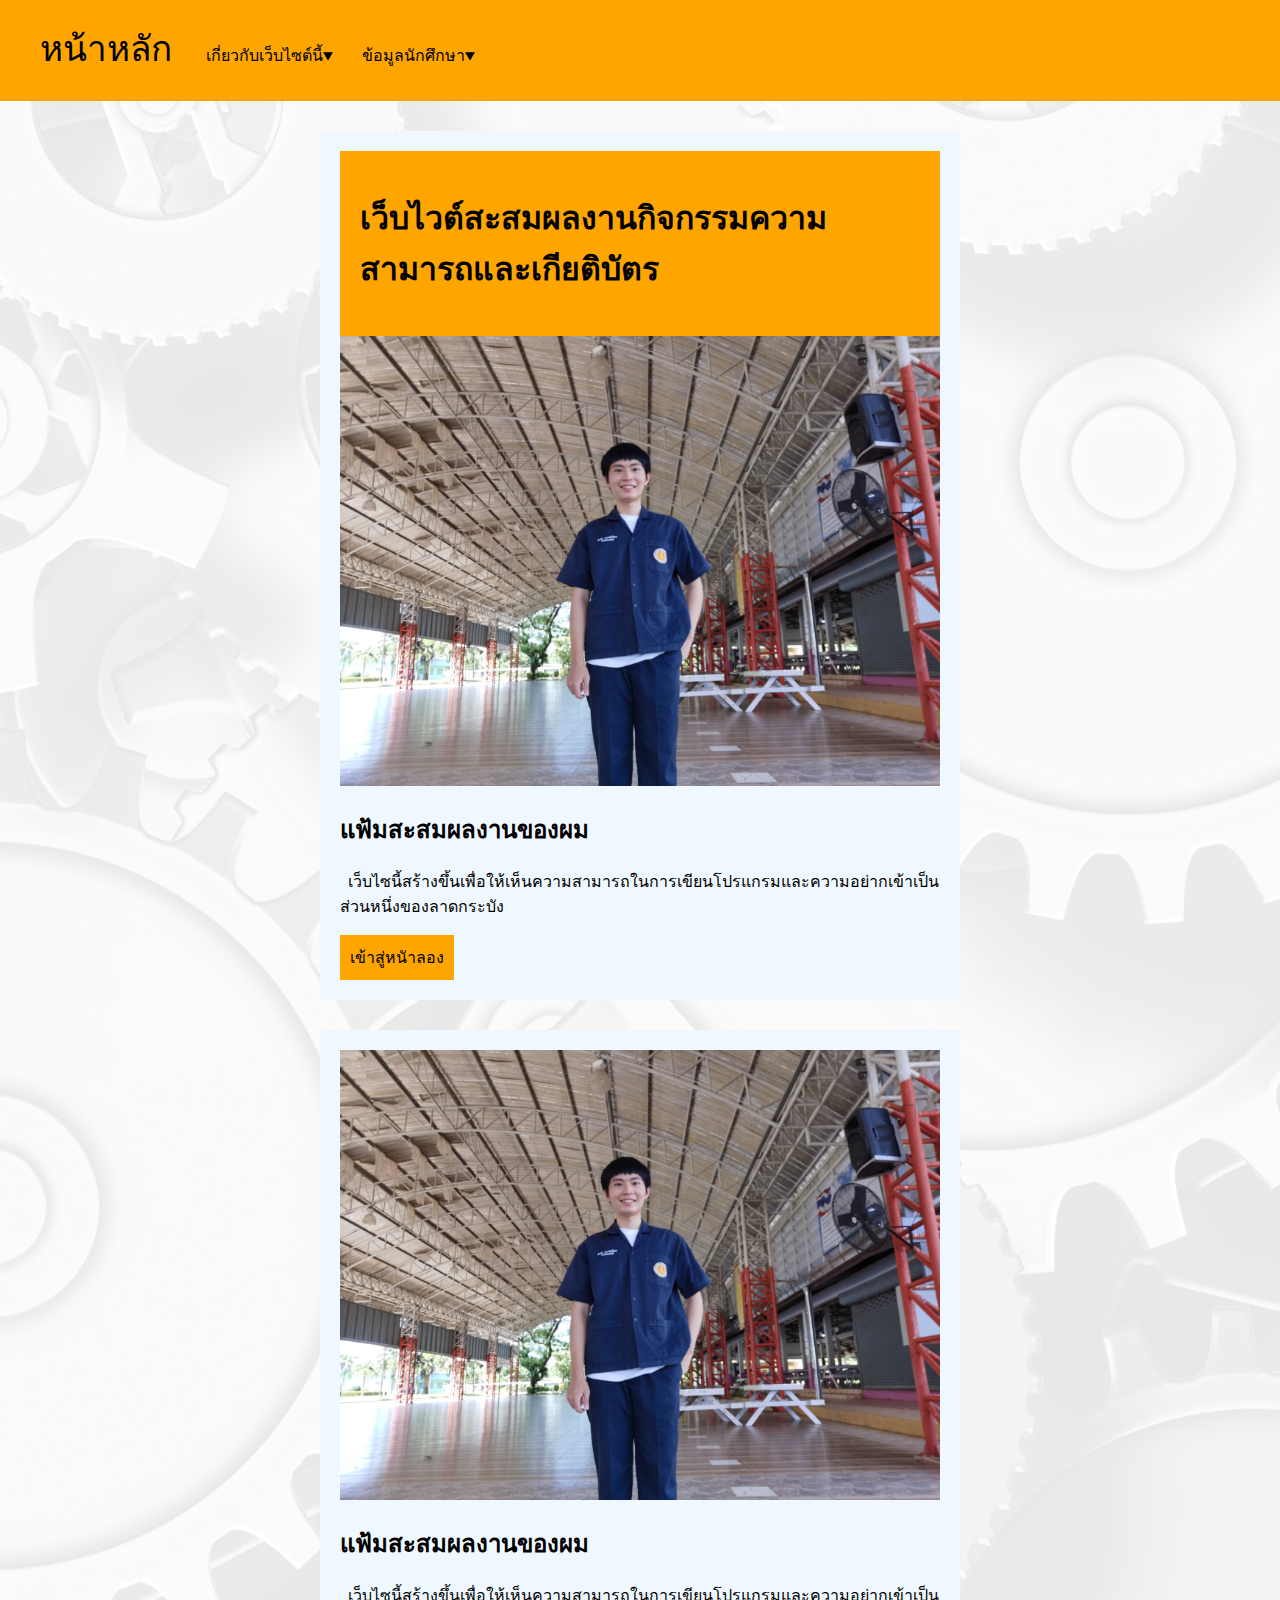
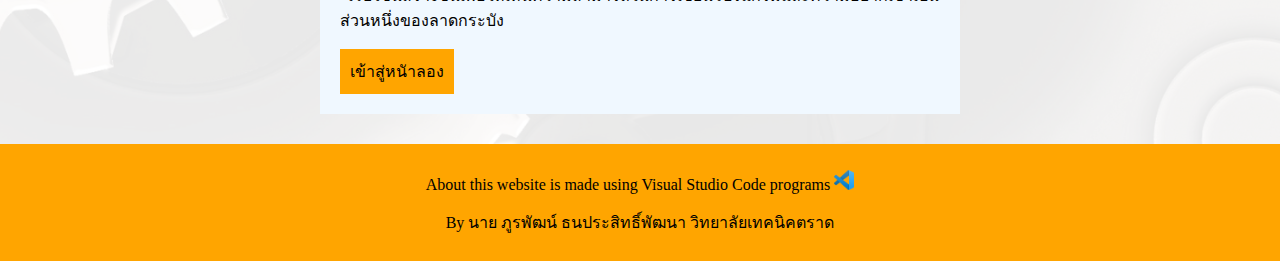
==== index.html @ 4251118e "hot fix" ====
<!doctype html>
<html>
 <head>
    <title>แฟ้มสะสมผลงานแบบอิเล็กทรอนิกส์</title>
    <link rel="stylesheet" href="style1.1.CSS">
 </head>
 <body>
    <header class="top-header">
        <div class="nav">
          <ul>
            <li class="home"><a href="#">หน้าหลัก</a></li>
            <li class="home1"><a href="#">เกี่ยวกับเว็บไซต์นี้<img class="image3" src="image/pngegg01 (1).png"></a>
              <ul>
               <li><a href="My website1.2.html">วิธีสร้างเว็บไซต์นี้</a></li>
               <li><a href="#">แหล่งอ้างอิง</a></li>
              </ul>
            </li>
            <li class="home1"><a href="#">ข้อมูลนักศึกษา<img class="image3" src="image/pngegg01 (1).png"></a>
              <ul>
               <li><a href="#">ประวัติการศึกษา</a></li>
               <li><a href="#">ความสามารพิเศษ</a></li>
               <li><a href="#">Portfolio</a></li>
               <li><a href="#">เกียติบัตร</a></li>
              </ul>
            </li>
          </ul>
        </div>
    </header>    
    <div class="main-content">
      <div class="box1">
        <div class="heading">
        <h1>เว็บไวต์สะสมผลงานกิจกรรมความสามารถและเกียติบัตร</h1>
        </div>
        <img class="image1" src="image/309614744_849341049569011_829474108748696369_n.jpg">
        <h2>แฟ้มสะสมผลงานของผม</h2>
        <p>&nbsp;&nbsp;เว็บไซนี้สร้างขึ้นเพื่อให้เห็นความสามารถในการเขียนโปรแกรมและความอย่ากเข้าเป็นส่วนหนึ่งของลาดกระบัง</p>
        <a class="link1" href="###">เข้าสู่หนัาลอง</a>
      </div>
     </div>
     <div class="main-content">
      <div class="box1">
        <img class="image1" src="image/309614744_849341049569011_829474108748696369_n.jpg">
        <h2>แฟ้มสะสมผลงานของผม</h2>
        <p>&nbsp;&nbsp;เว็บไซนี้สร้างขึ้นเพื่อให้เห็นความสามารถในการเขียนโปรแกรมและความอย่ากเข้าเป็นส่วนหนึ่งของลาดกระบัง</p>
        <a class="link1" href="###">เข้าสู่หนัาลอง</a>
      </div>
     </div>
    <footer class="bottom-footer">
        <p>About this website is made using Visual Studio Code programs <img class="image2" src="image/Visual_Studio_Code_1.35_icon.svg.png"></p>
        <p>By นาย ภูรพัฒน์ ธนประสิทธิ์พัฒนา วิทยาลัยเทคนิคตราด<img class="image2" src=""></p>       
    </footer>  
 </body>
</html>
---- style1.1.CSS ----
html, body {
    background-image: url(image/4.png);
    margin: 0;
    padding: 0;   
    background-size: 100%;
}

.top-header {
    background-color: orange;
}

.home {    
    font-size: 35px;
    display: inline-block;
    margin: 10px;
    padding: 0;
}

.home1 {
    display: inline-block;
    margin: 5px;
    padding: 0;
}

.nav ul {
    list-style: none;
    color: black;
    padding: 15px;
    margin: 0px;
}

.nav li {
    line-height: 50px;
}

.nav a {
    text-decoration: none;
    background-color: orange;
    color: black;
    display: block;
    padding-left: 15px;
    transition: .2s;
    
}

.nav ul li ul li {
    background-color: black;
    padding: 1px;
}

.nav a:hover {
    background-color: darkorange;
}

.nav li ul {
    position: absolute;
    display: none;
    width: inherit;
}

.nav li:hover ul {
    display: block;
}

.nav li ul li {
    margin: 0;
    padding: 5px;
}

.main-content {
    max-width: 700px;
    margin: auto;
}

.box1 {
    background-color: aliceblue;
    margin: 30px;
    padding: 20px;
}

.heading {
    background-color: orange;
    margin: 0px;
    padding: 20px;
}

.image1 {
    width: 100%;
}

.image2 {
    width: 20px;
}

.image3 {
    width: 10px;
}

.image4 {
    width: 10px;
}

.link1 {
    color: black;
    background-color: orange;
    padding: 10px;
    text-decoration: none;
    display: inline-block;
}

.bottom-footer {
    background-color: orange;
    padding: 10px;
    text-align: center;
}
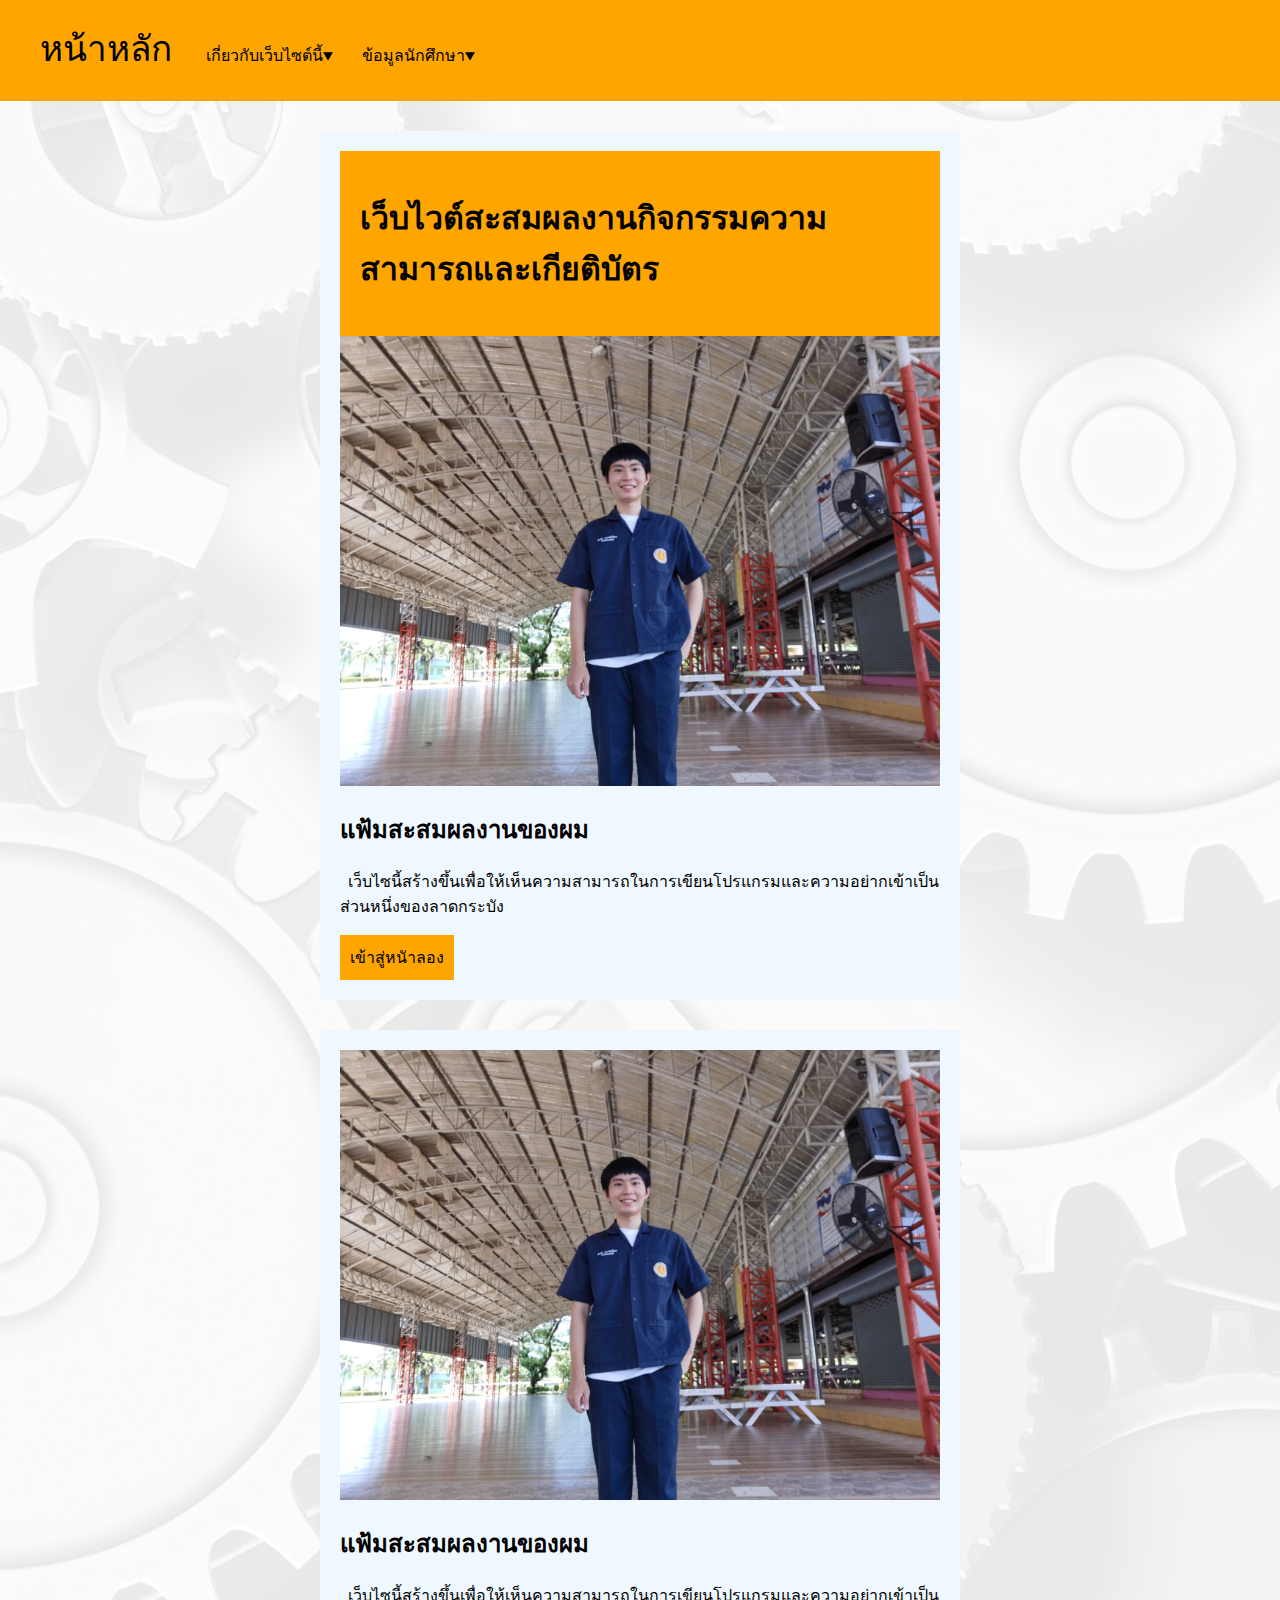
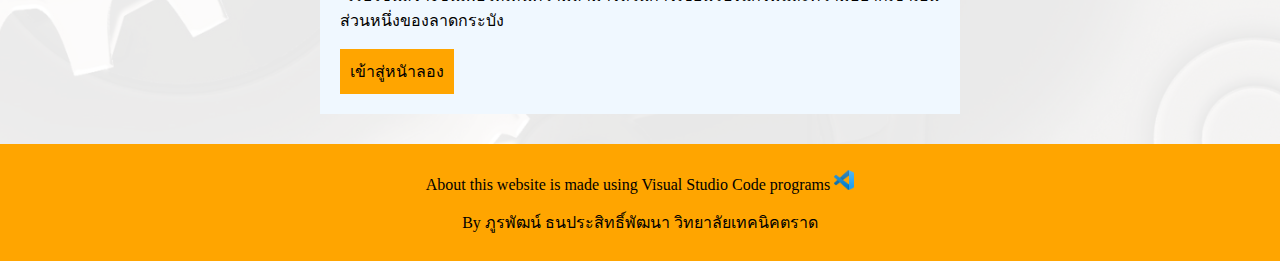
==== commit 2d299f0d: "hot fix" ====
--- a/index.html
+++ b/index.html
@@ -47,7 +47,7 @@
      </div>
     <footer class="bottom-footer">
         <p>About this website is made using Visual Studio Code programs <img class="image2" src="image/Visual_Studio_Code_1.35_icon.svg.png"></p>
-        <p>By นาย ภูรพัฒน์ ธนประสิทธิ์พัฒนา วิทยาลัยเทคนิคตราด<img class="image2" src=""></p>       
+        <p>By ภูรพัฒน์ ธนประสิทธิ์พัฒนา วิทยาลัยเทคนิคตราด<img class="image2" src=""></p>       
     </footer>  
  </body>
 </html>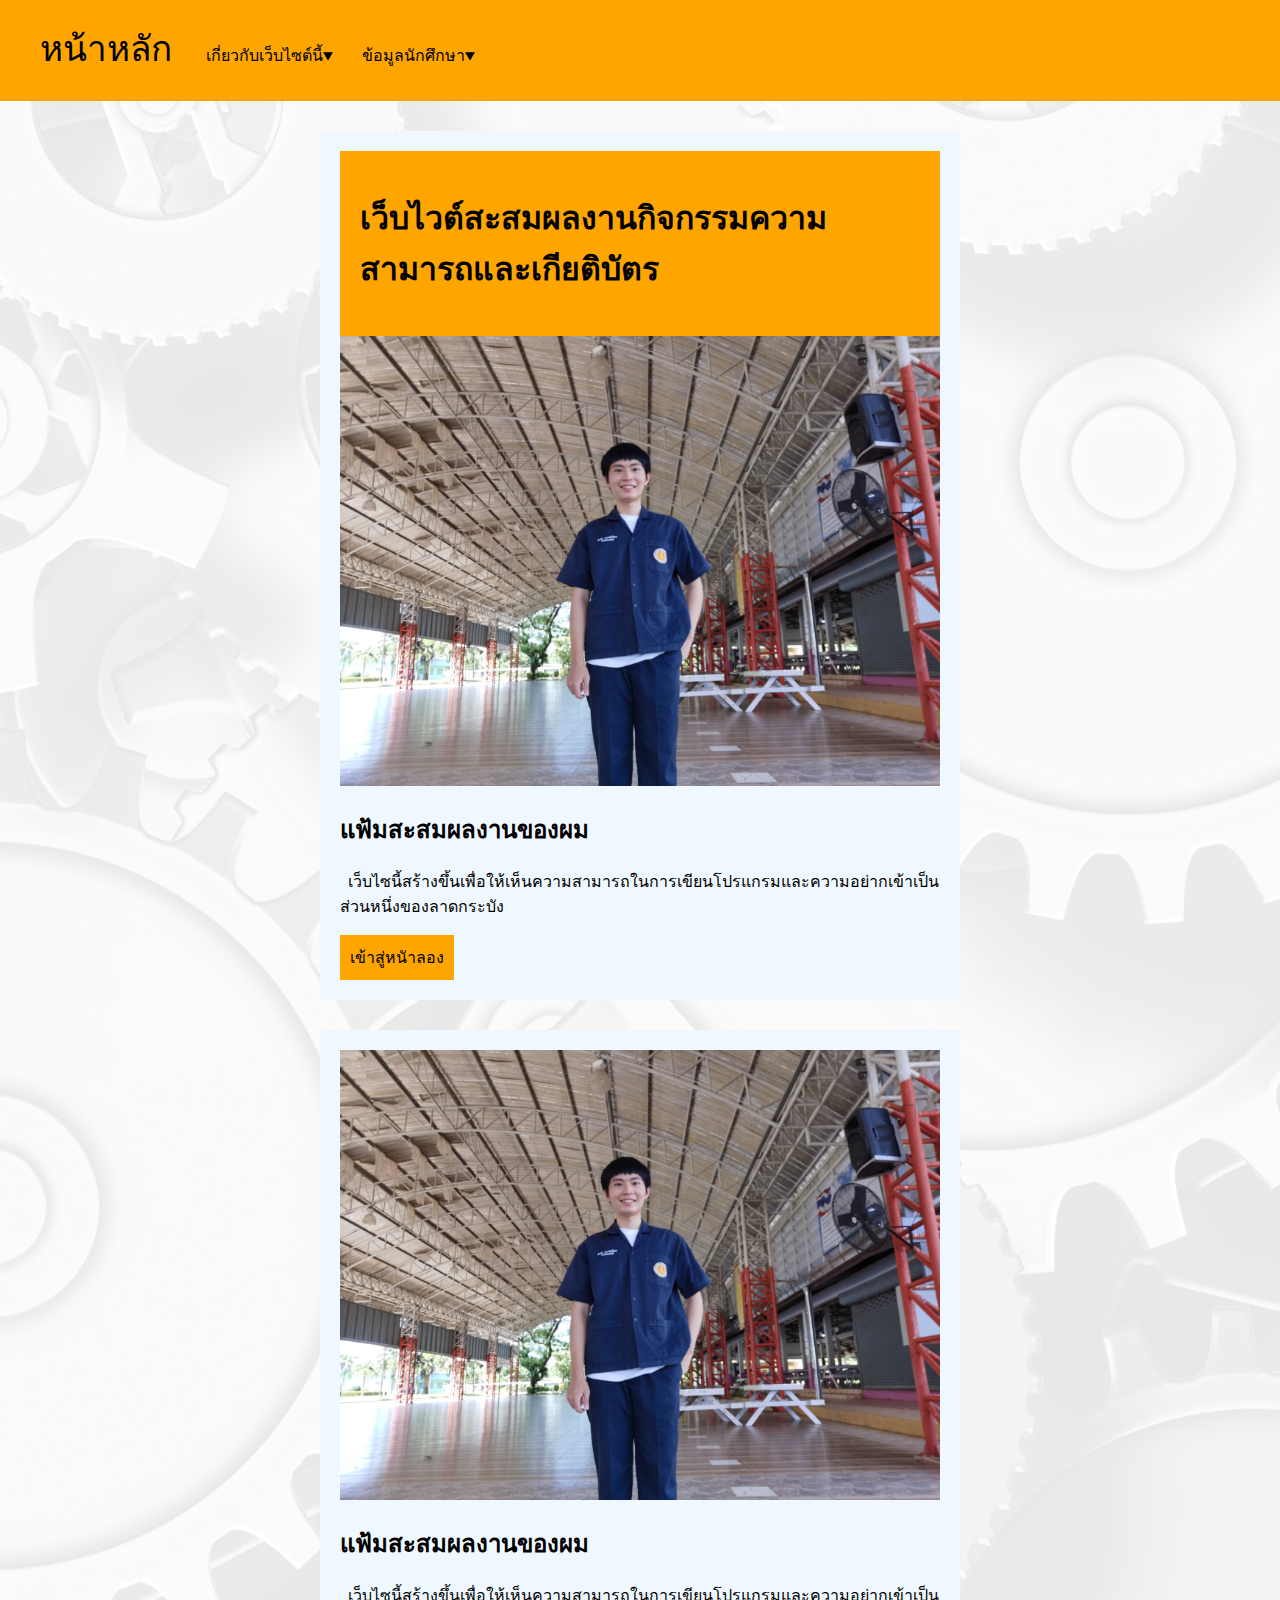
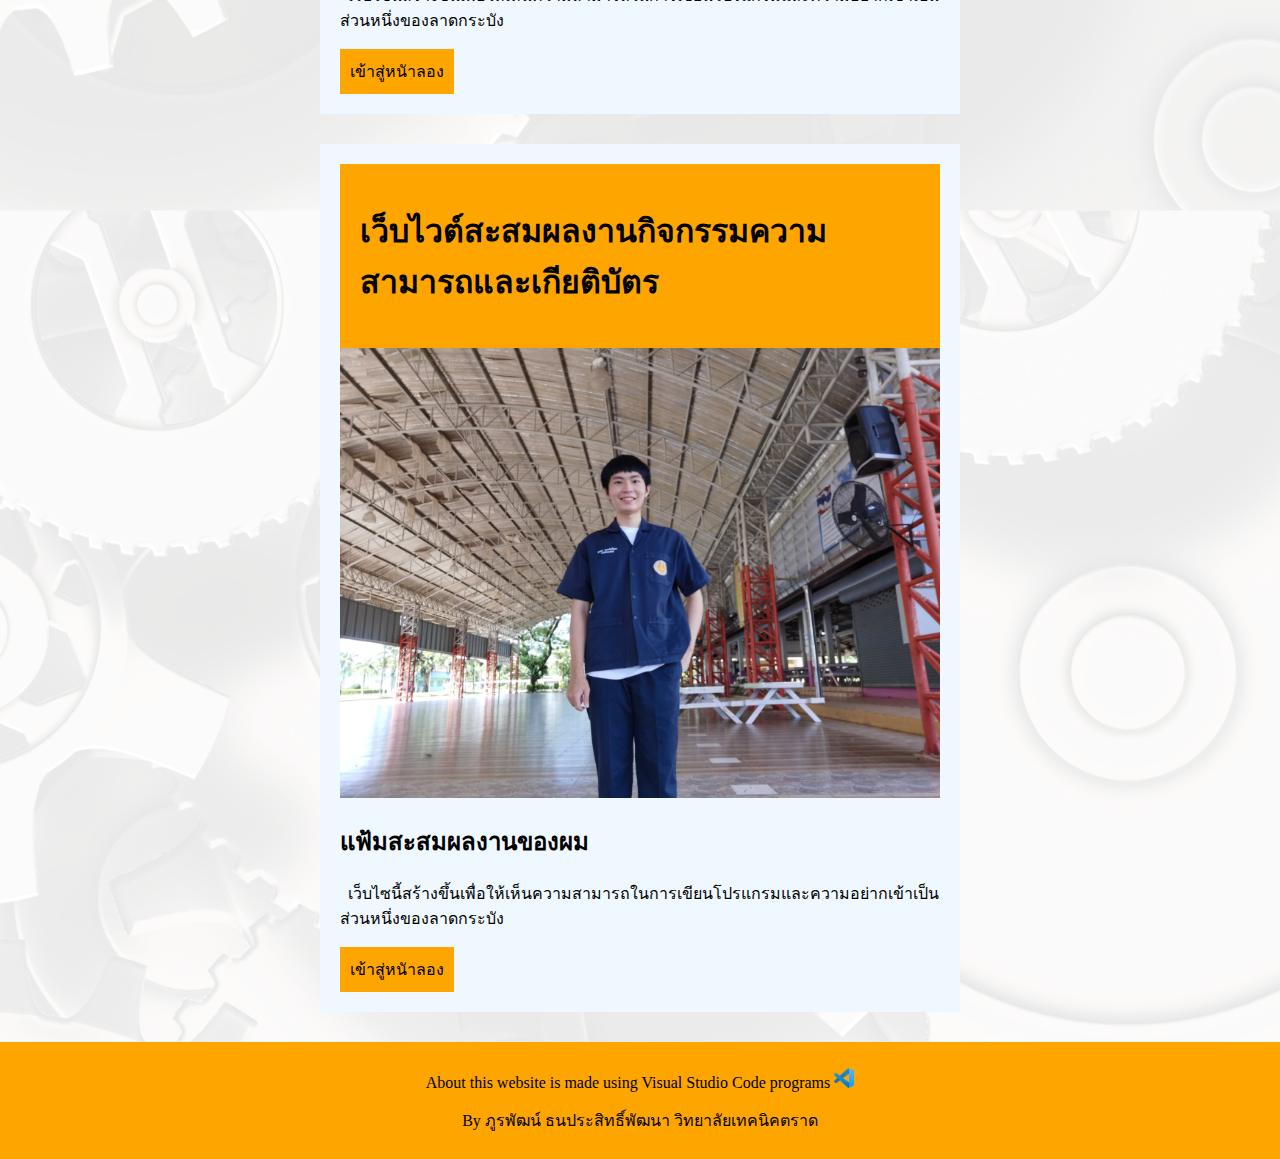
==== commit 9e761d24: "hot fix" ====
--- a/index.html
+++ b/index.html
@@ -44,6 +44,15 @@
         <p>&nbsp;&nbsp;เว็บไซนี้สร้างขึ้นเพื่อให้เห็นความสามารถในการเขียนโปรแกรมและความอย่ากเข้าเป็นส่วนหนึ่งของลาดกระบัง</p>
         <a class="link1" href="###">เข้าสู่หนัาลอง</a>
       </div>
+      <div class="box1">
+        <div class="heading">
+        <h1>เว็บไวต์สะสมผลงานกิจกรรมความสามารถและเกียติบัตร</h1>
+        </div>
+        <img class="image1" src="image/309614744_849341049569011_829474108748696369_n.jpg">
+        <h2>แฟ้มสะสมผลงานของผม</h2>
+        <p>&nbsp;&nbsp;เว็บไซนี้สร้างขึ้นเพื่อให้เห็นความสามารถในการเขียนโปรแกรมและความอย่ากเข้าเป็นส่วนหนึ่งของลาดกระบัง</p>
+        <a class="link1" href="###">เข้าสู่หนัาลอง</a>
+      </div>
      </div>
     <footer class="bottom-footer">
         <p>About this website is made using Visual Studio Code programs <img class="image2" src="image/Visual_Studio_Code_1.35_icon.svg.png"></p>
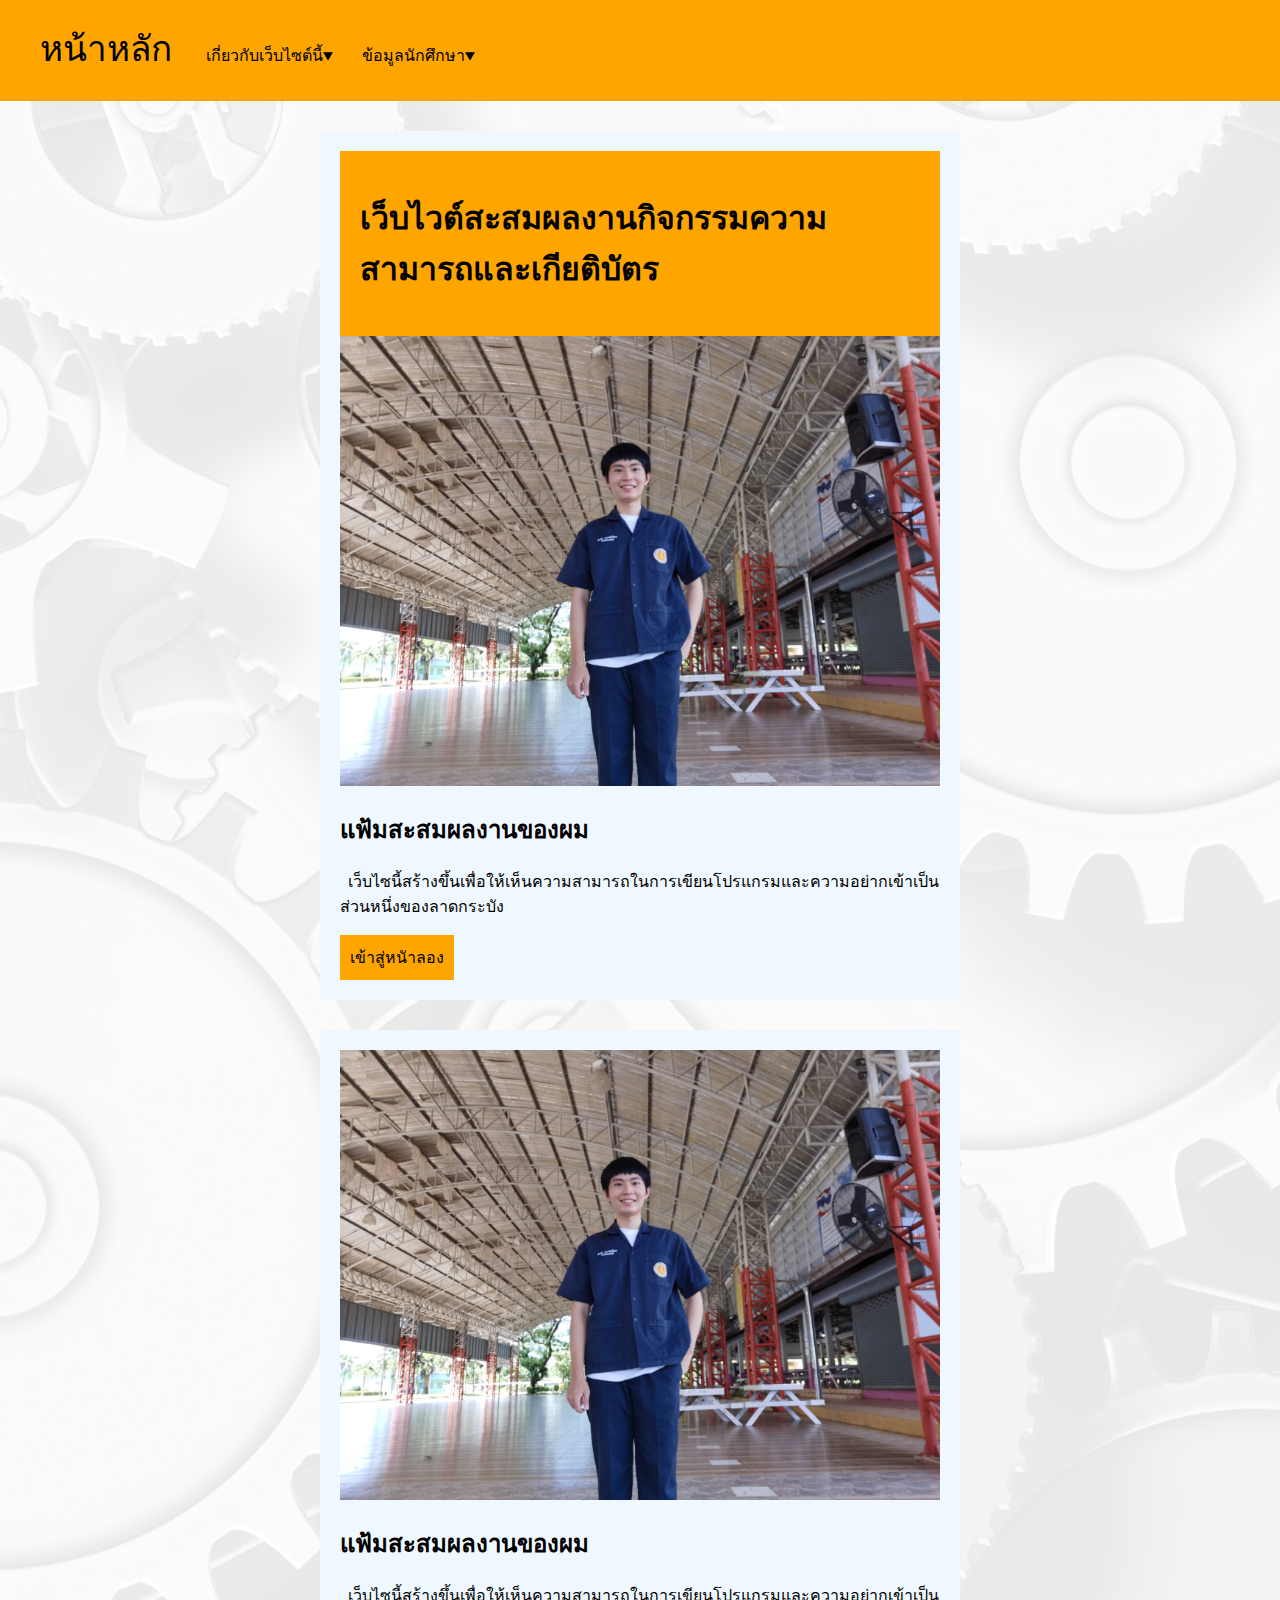
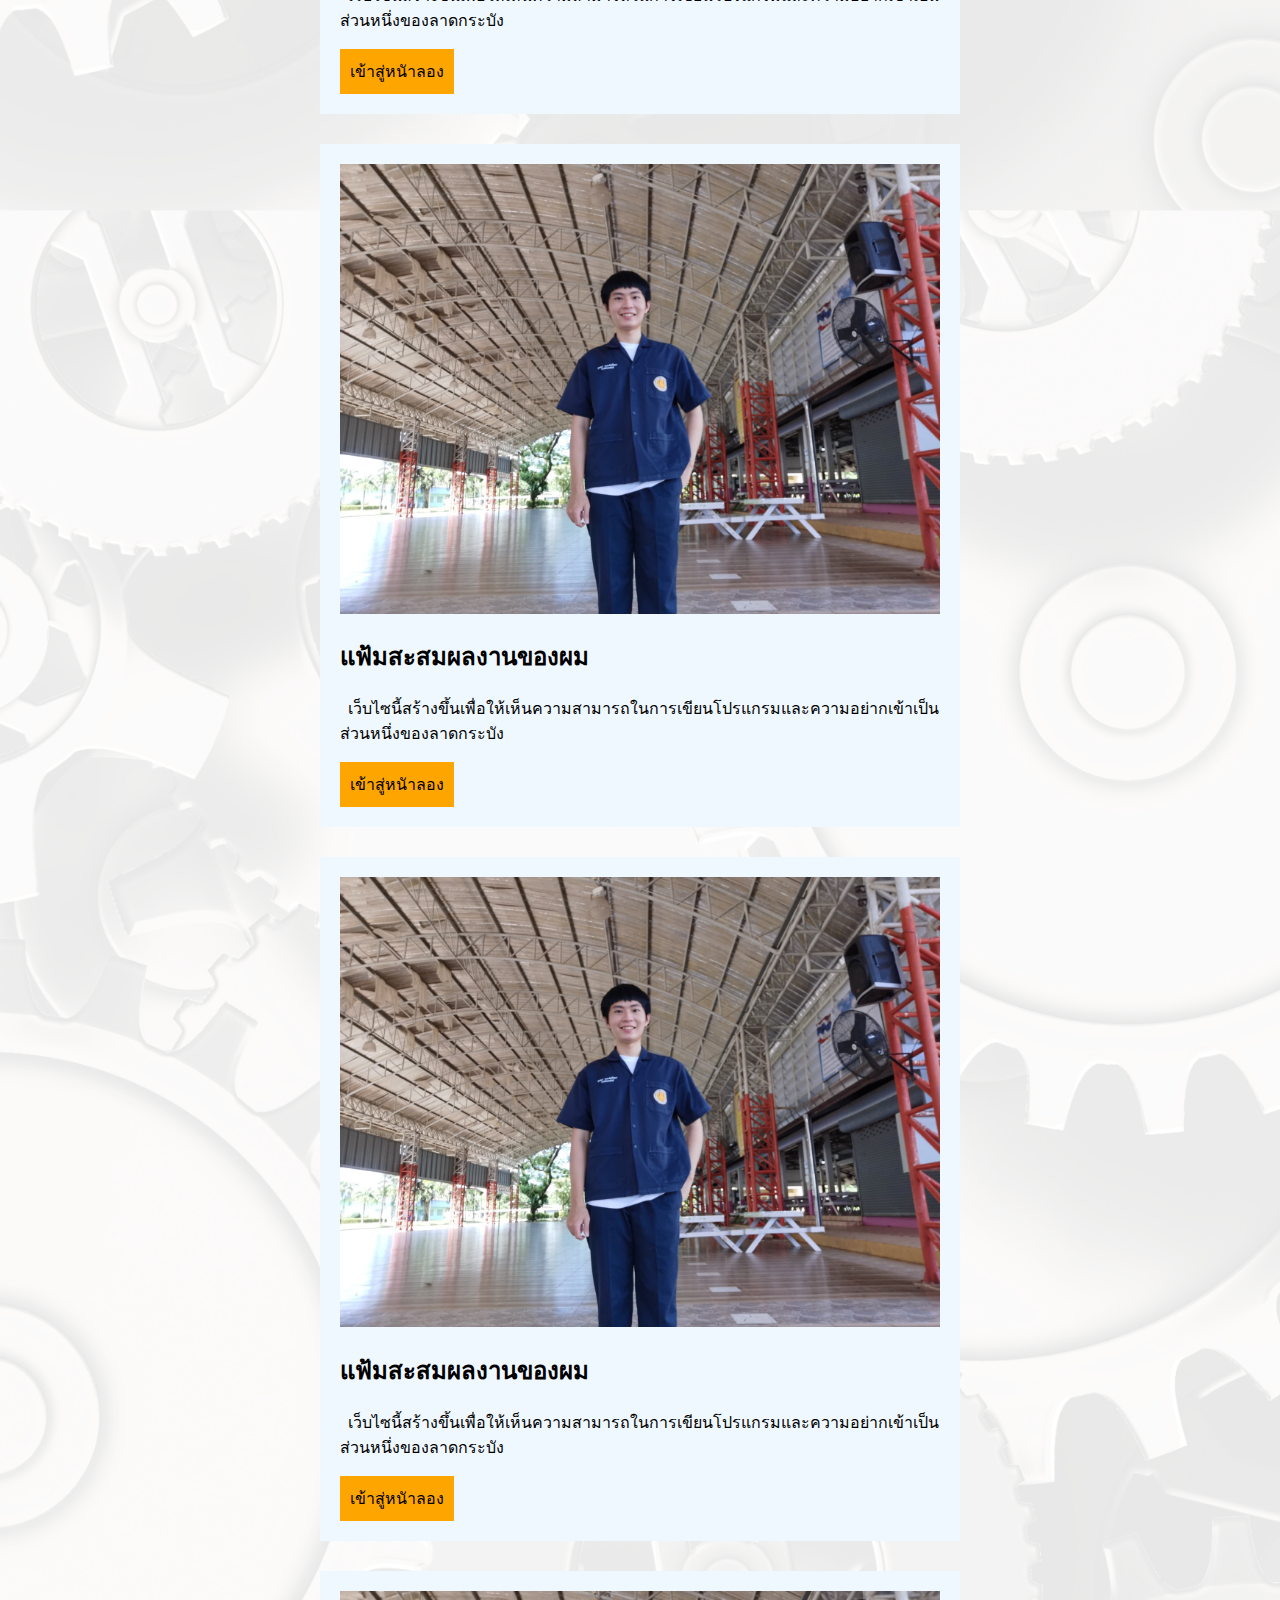
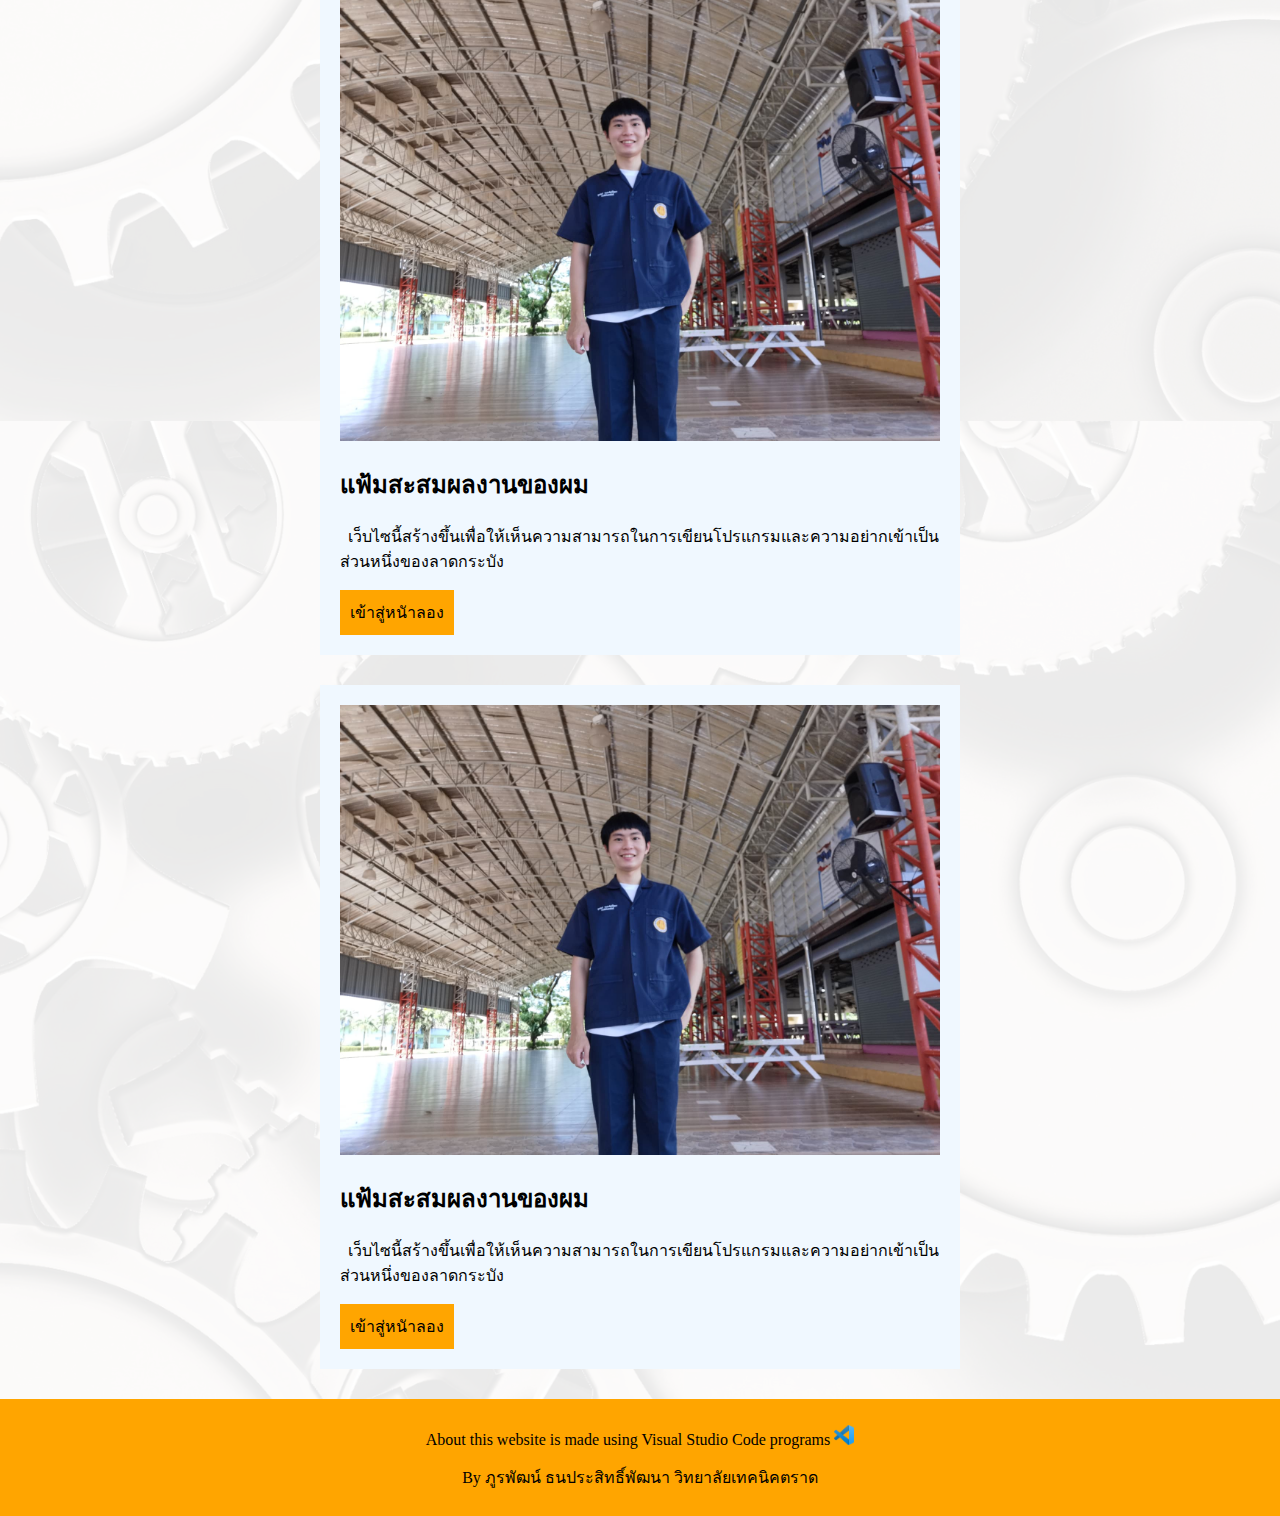
==== commit 26cb71a5: "hot fix" ====
--- a/index.html
+++ b/index.html
@@ -2,7 +2,7 @@
 <html>
  <head>
     <title>แฟ้มสะสมผลงานแบบอิเล็กทรอนิกส์</title>
-    <link rel="stylesheet" href="style1.1.CSS">
+    <link rel="stylesheet" href="index.html.CSS">
  </head>
  <body>
     <header class="top-header">
@@ -36,8 +36,6 @@
         <p>&nbsp;&nbsp;เว็บไซนี้สร้างขึ้นเพื่อให้เห็นความสามารถในการเขียนโปรแกรมและความอย่ากเข้าเป็นส่วนหนึ่งของลาดกระบัง</p>
         <a class="link1" href="###">เข้าสู่หนัาลอง</a>
       </div>
-     </div>
-     <div class="main-content">
       <div class="box1">
         <img class="image1" src="image/309614744_849341049569011_829474108748696369_n.jpg">
         <h2>แฟ้มสะสมผลงานของผม</h2>
@@ -45,9 +43,24 @@
         <a class="link1" href="###">เข้าสู่หนัาลอง</a>
       </div>
       <div class="box1">
-        <div class="heading">
-        <h1>เว็บไวต์สะสมผลงานกิจกรรมความสามารถและเกียติบัตร</h1>
-        </div>
+        <img class="image1" src="image/309614744_849341049569011_829474108748696369_n.jpg">
+        <h2>แฟ้มสะสมผลงานของผม</h2>
+        <p>&nbsp;&nbsp;เว็บไซนี้สร้างขึ้นเพื่อให้เห็นความสามารถในการเขียนโปรแกรมและความอย่ากเข้าเป็นส่วนหนึ่งของลาดกระบัง</p>
+        <a class="link1" href="###">เข้าสู่หนัาลอง</a>
+      </div>
+      <div class="box1">
+        <img class="image1" src="image/309614744_849341049569011_829474108748696369_n.jpg">
+        <h2>แฟ้มสะสมผลงานของผม</h2>
+        <p>&nbsp;&nbsp;เว็บไซนี้สร้างขึ้นเพื่อให้เห็นความสามารถในการเขียนโปรแกรมและความอย่ากเข้าเป็นส่วนหนึ่งของลาดกระบัง</p>
+        <a class="link1" href="###">เข้าสู่หนัาลอง</a>
+      </div>
+      <div class="box1">
+        <img class="image1" src="image/309614744_849341049569011_829474108748696369_n.jpg">
+        <h2>แฟ้มสะสมผลงานของผม</h2>
+        <p>&nbsp;&nbsp;เว็บไซนี้สร้างขึ้นเพื่อให้เห็นความสามารถในการเขียนโปรแกรมและความอย่ากเข้าเป็นส่วนหนึ่งของลาดกระบัง</p>
+        <a class="link1" href="###">เข้าสู่หนัาลอง</a>
+      </div>
+      <div class="box1">
         <img class="image1" src="image/309614744_849341049569011_829474108748696369_n.jpg">
         <h2>แฟ้มสะสมผลงานของผม</h2>
         <p>&nbsp;&nbsp;เว็บไซนี้สร้างขึ้นเพื่อให้เห็นความสามารถในการเขียนโปรแกรมและความอย่ากเข้าเป็นส่วนหนึ่งของลาดกระบัง</p>
--- a/index.html.CSS
+++ b/index.html.CSS
@@ -0,0 +1,116 @@
+html, body {
+    background-image: url(image/4.png);
+    margin: 0;
+    padding: 0;   
+    background-size: 100%;
+}
+
+.top-header {
+    background-color: orange;
+}
+
+.home {    
+    font-size: 35px;
+    display: inline-block;
+    margin: 10px;
+    padding: 0;
+}
+
+.home1 {
+    display: inline-block;
+    margin: 5px;
+    padding: 0;
+}
+
+.nav ul {
+    list-style: none;
+    color: black;
+    padding: 15px;
+    margin: 0px;
+}
+
+.nav li {
+    line-height: 50px;
+}
+
+.nav a {
+    text-decoration: none;
+    background-color: orange;
+    color: black;
+    display: block;
+    padding-left: 15px;
+    transition: .2s;
+    
+}
+
+.nav ul li ul li {
+    background-color: black;
+    padding: 1px;
+}
+
+.nav a:hover {
+    background-color: darkorange;
+}
+
+.nav li ul {
+    position: absolute;
+    display: none;
+    width: inherit;
+}
+
+.nav li:hover ul {
+    display: block;
+}
+
+.nav li ul li {
+    margin: 0;
+    padding: 5px;
+}
+
+.main-content {
+    max-width: 700px;
+    margin: auto;
+}
+
+.box1 {
+    background-color: aliceblue;
+    margin: 30px;
+    padding: 20px;
+}
+
+.heading {
+    background-color: orange;
+    margin: 0px;
+    padding: 20px;
+}
+
+.image1 {
+    width: 100%;
+}
+
+.image2 {
+    width: 20px;
+}
+
+.image3 {
+    width: 10px;
+}
+
+.image4 {
+    width: 10px;
+}
+
+.link1 {
+    color: black;
+    background-color: orange;
+    padding: 10px;
+    text-decoration: none;
+    display: inline-block;
+}
+
+.bottom-footer {
+    background-color: orange;
+    padding: 10px;
+    text-align: center;
+    display: block;
+}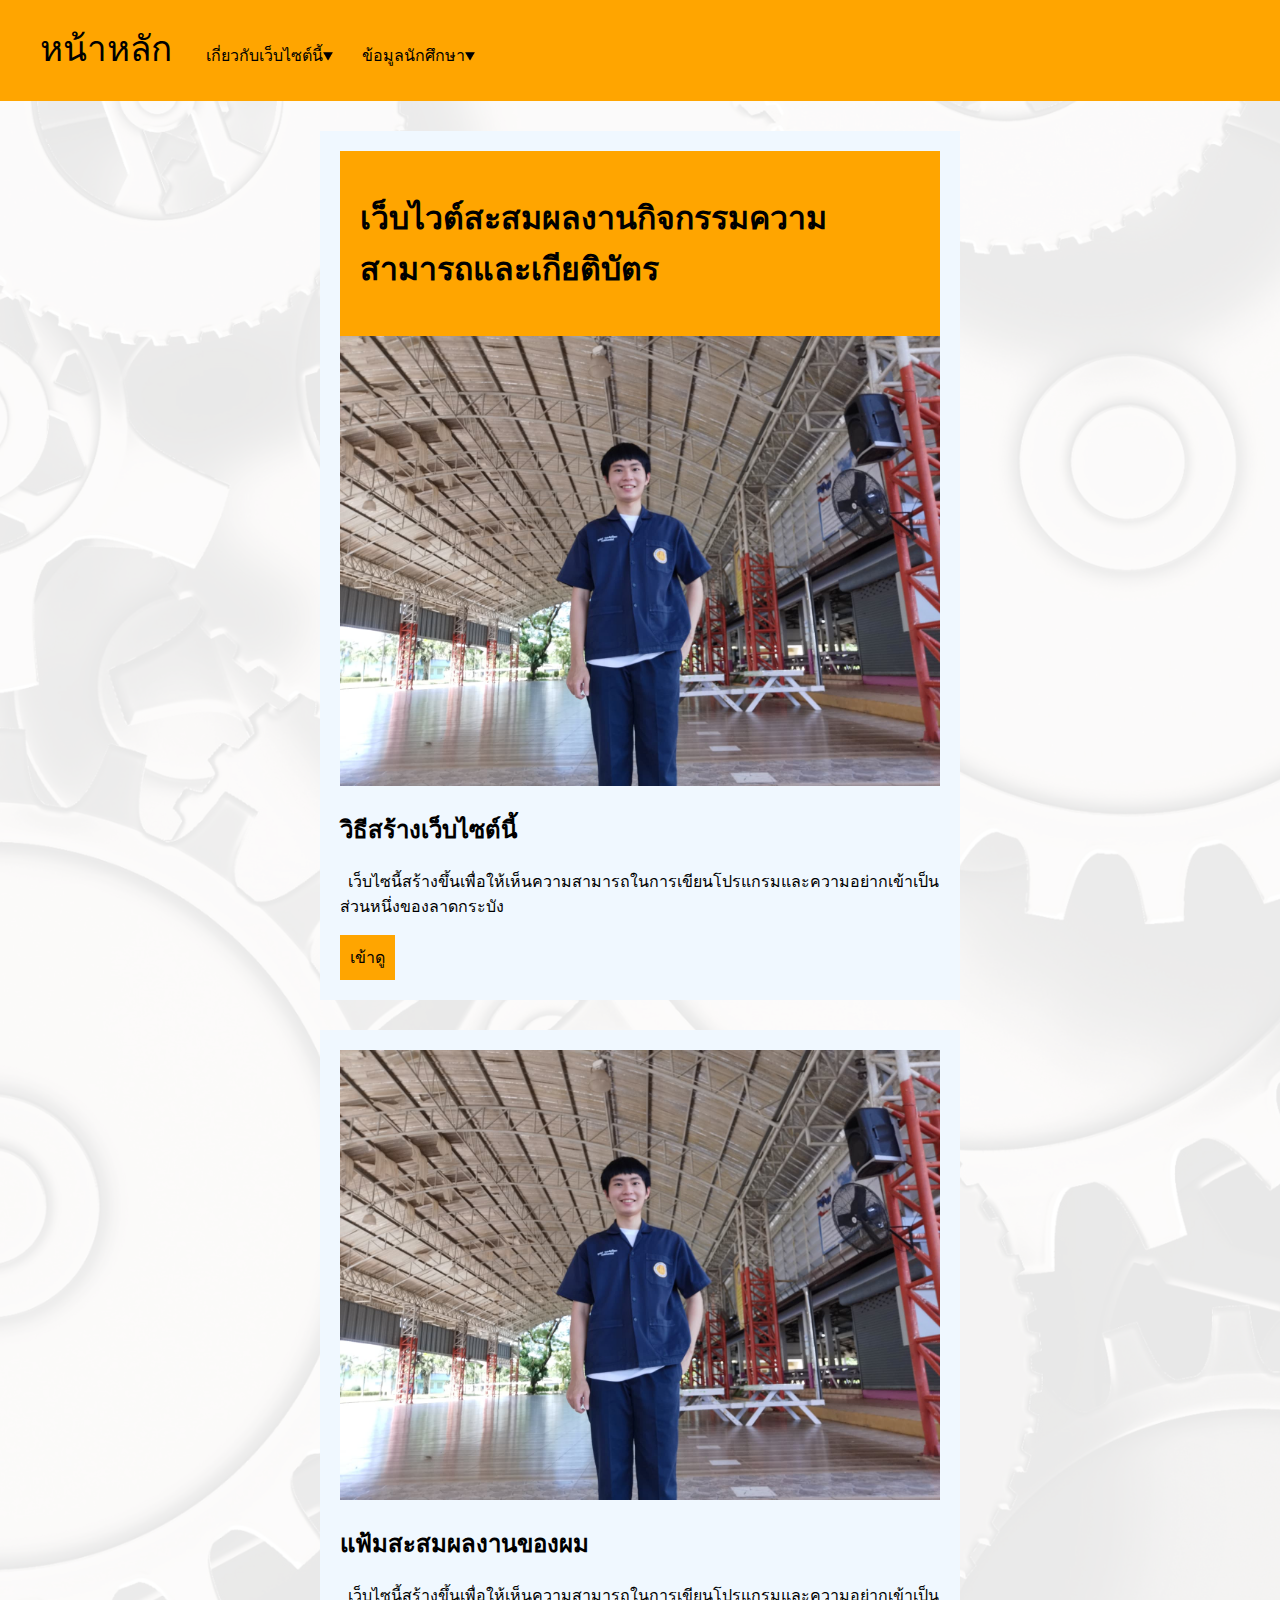
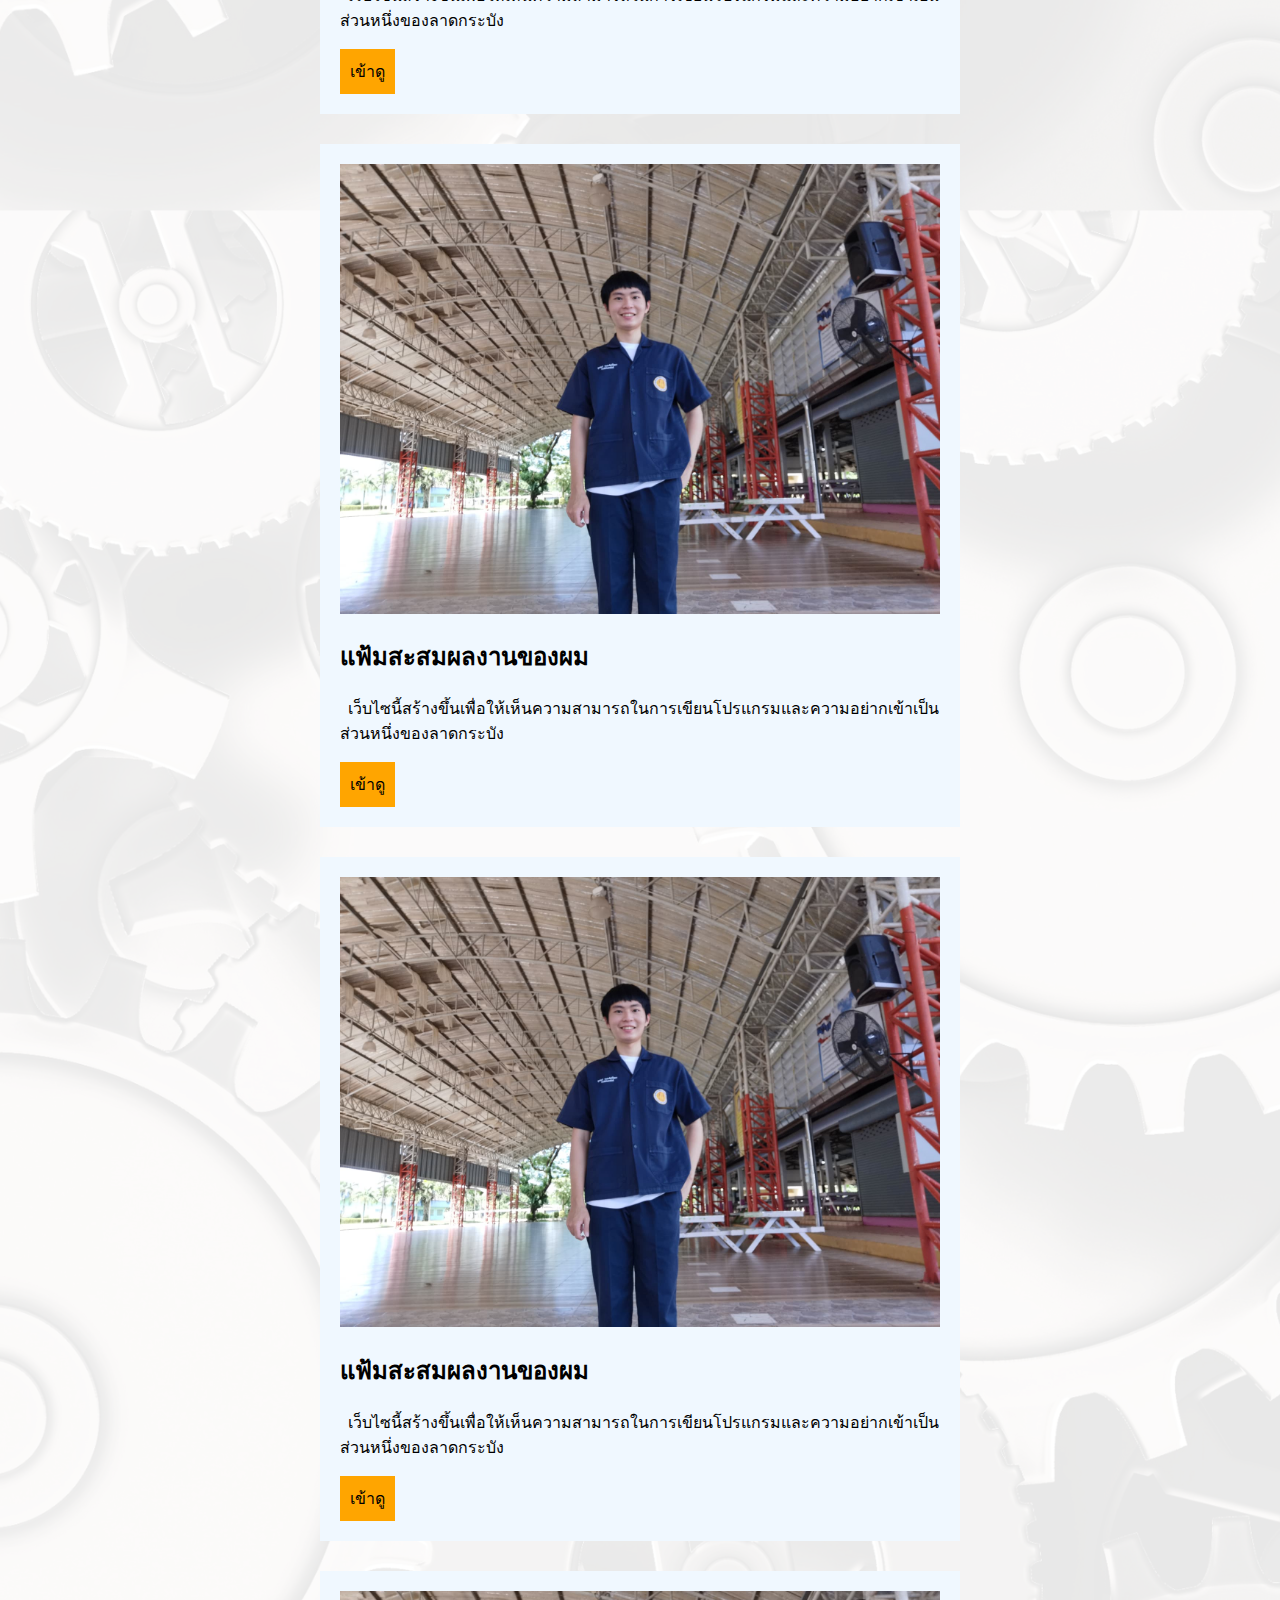
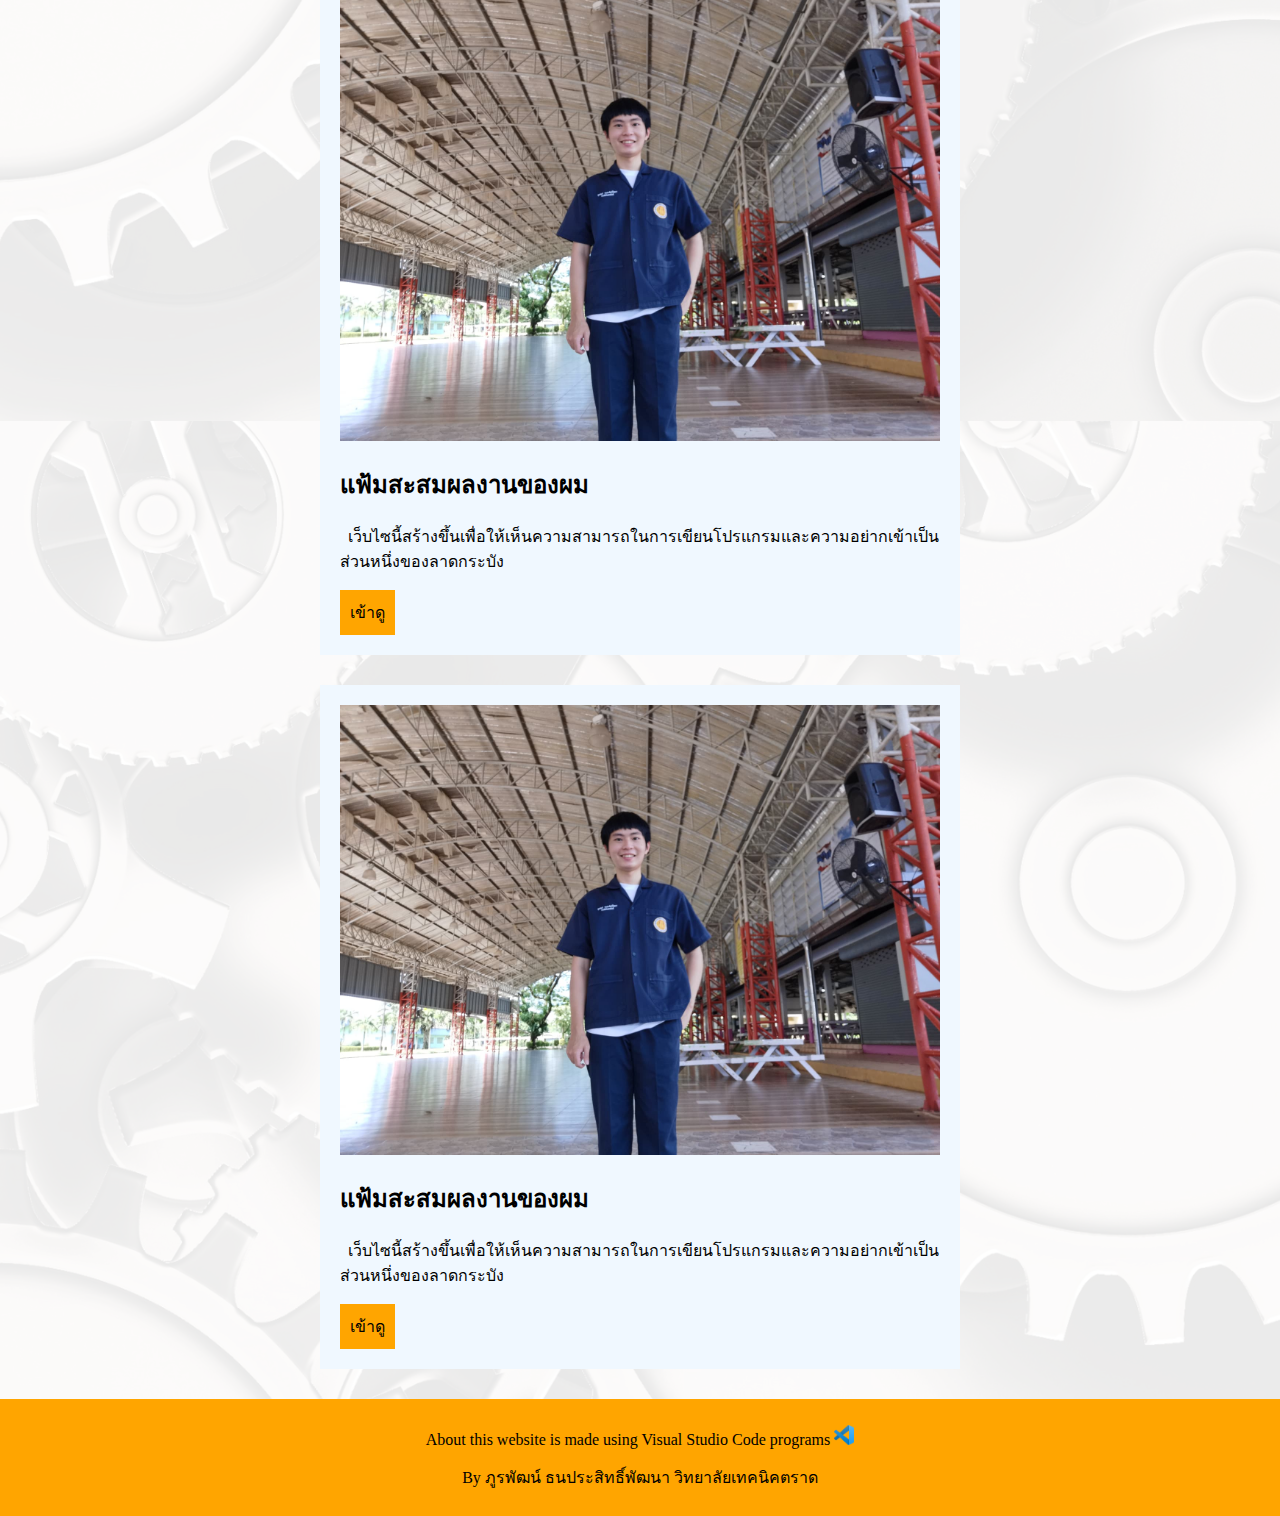
==== commit 126afa5b: "hot fix" ====
--- a/index.html
+++ b/index.html
@@ -8,7 +8,7 @@
     <header class="top-header">
         <div class="nav">
           <ul>
-            <li class="home"><a href="#">หน้าหลัก</a></li>
+            <li class="home"><a href="index.html">หน้าหลัก</a></li>
             <li class="home1"><a href="#">เกี่ยวกับเว็บไซต์นี้<img class="image3" src="image/pngegg01 (1).png"></a>
               <ul>
                <li><a href="My website1.2.html">วิธีสร้างเว็บไซต์นี้</a></li>
@@ -32,39 +32,39 @@
         <h1>เว็บไวต์สะสมผลงานกิจกรรมความสามารถและเกียติบัตร</h1>
         </div>
         <img class="image1" src="image/309614744_849341049569011_829474108748696369_n.jpg">
-        <h2>แฟ้มสะสมผลงานของผม</h2>
+        <h2>วิธีสร้างเว็บไซต์นี้</h2>
         <p>&nbsp;&nbsp;เว็บไซนี้สร้างขึ้นเพื่อให้เห็นความสามารถในการเขียนโปรแกรมและความอย่ากเข้าเป็นส่วนหนึ่งของลาดกระบัง</p>
-        <a class="link1" href="###">เข้าสู่หนัาลอง</a>
+        <a class="link1" href="My website1.2.html">เข้าดู</a>
       </div>
       <div class="box1">
         <img class="image1" src="image/309614744_849341049569011_829474108748696369_n.jpg">
         <h2>แฟ้มสะสมผลงานของผม</h2>
         <p>&nbsp;&nbsp;เว็บไซนี้สร้างขึ้นเพื่อให้เห็นความสามารถในการเขียนโปรแกรมและความอย่ากเข้าเป็นส่วนหนึ่งของลาดกระบัง</p>
-        <a class="link1" href="###">เข้าสู่หนัาลอง</a>
+        <a class="link1" href="###">เข้าดู</a>
       </div>
       <div class="box1">
         <img class="image1" src="image/309614744_849341049569011_829474108748696369_n.jpg">
         <h2>แฟ้มสะสมผลงานของผม</h2>
         <p>&nbsp;&nbsp;เว็บไซนี้สร้างขึ้นเพื่อให้เห็นความสามารถในการเขียนโปรแกรมและความอย่ากเข้าเป็นส่วนหนึ่งของลาดกระบัง</p>
-        <a class="link1" href="###">เข้าสู่หนัาลอง</a>
+        <a class="link1" href="###">เข้าดู</a>
       </div>
       <div class="box1">
         <img class="image1" src="image/309614744_849341049569011_829474108748696369_n.jpg">
         <h2>แฟ้มสะสมผลงานของผม</h2>
         <p>&nbsp;&nbsp;เว็บไซนี้สร้างขึ้นเพื่อให้เห็นความสามารถในการเขียนโปรแกรมและความอย่ากเข้าเป็นส่วนหนึ่งของลาดกระบัง</p>
-        <a class="link1" href="###">เข้าสู่หนัาลอง</a>
+        <a class="link1" href="###">เข้าดู</a>
       </div>
       <div class="box1">
         <img class="image1" src="image/309614744_849341049569011_829474108748696369_n.jpg">
         <h2>แฟ้มสะสมผลงานของผม</h2>
         <p>&nbsp;&nbsp;เว็บไซนี้สร้างขึ้นเพื่อให้เห็นความสามารถในการเขียนโปรแกรมและความอย่ากเข้าเป็นส่วนหนึ่งของลาดกระบัง</p>
-        <a class="link1" href="###">เข้าสู่หนัาลอง</a>
+        <a class="link1" href="###">เข้าดู</a>
       </div>
       <div class="box1">
         <img class="image1" src="image/309614744_849341049569011_829474108748696369_n.jpg">
         <h2>แฟ้มสะสมผลงานของผม</h2>
         <p>&nbsp;&nbsp;เว็บไซนี้สร้างขึ้นเพื่อให้เห็นความสามารถในการเขียนโปรแกรมและความอย่ากเข้าเป็นส่วนหนึ่งของลาดกระบัง</p>
-        <a class="link1" href="###">เข้าสู่หนัาลอง</a>
+        <a class="link1" href="###">เข้าดู</a>
       </div>
      </div>
     <footer class="bottom-footer">
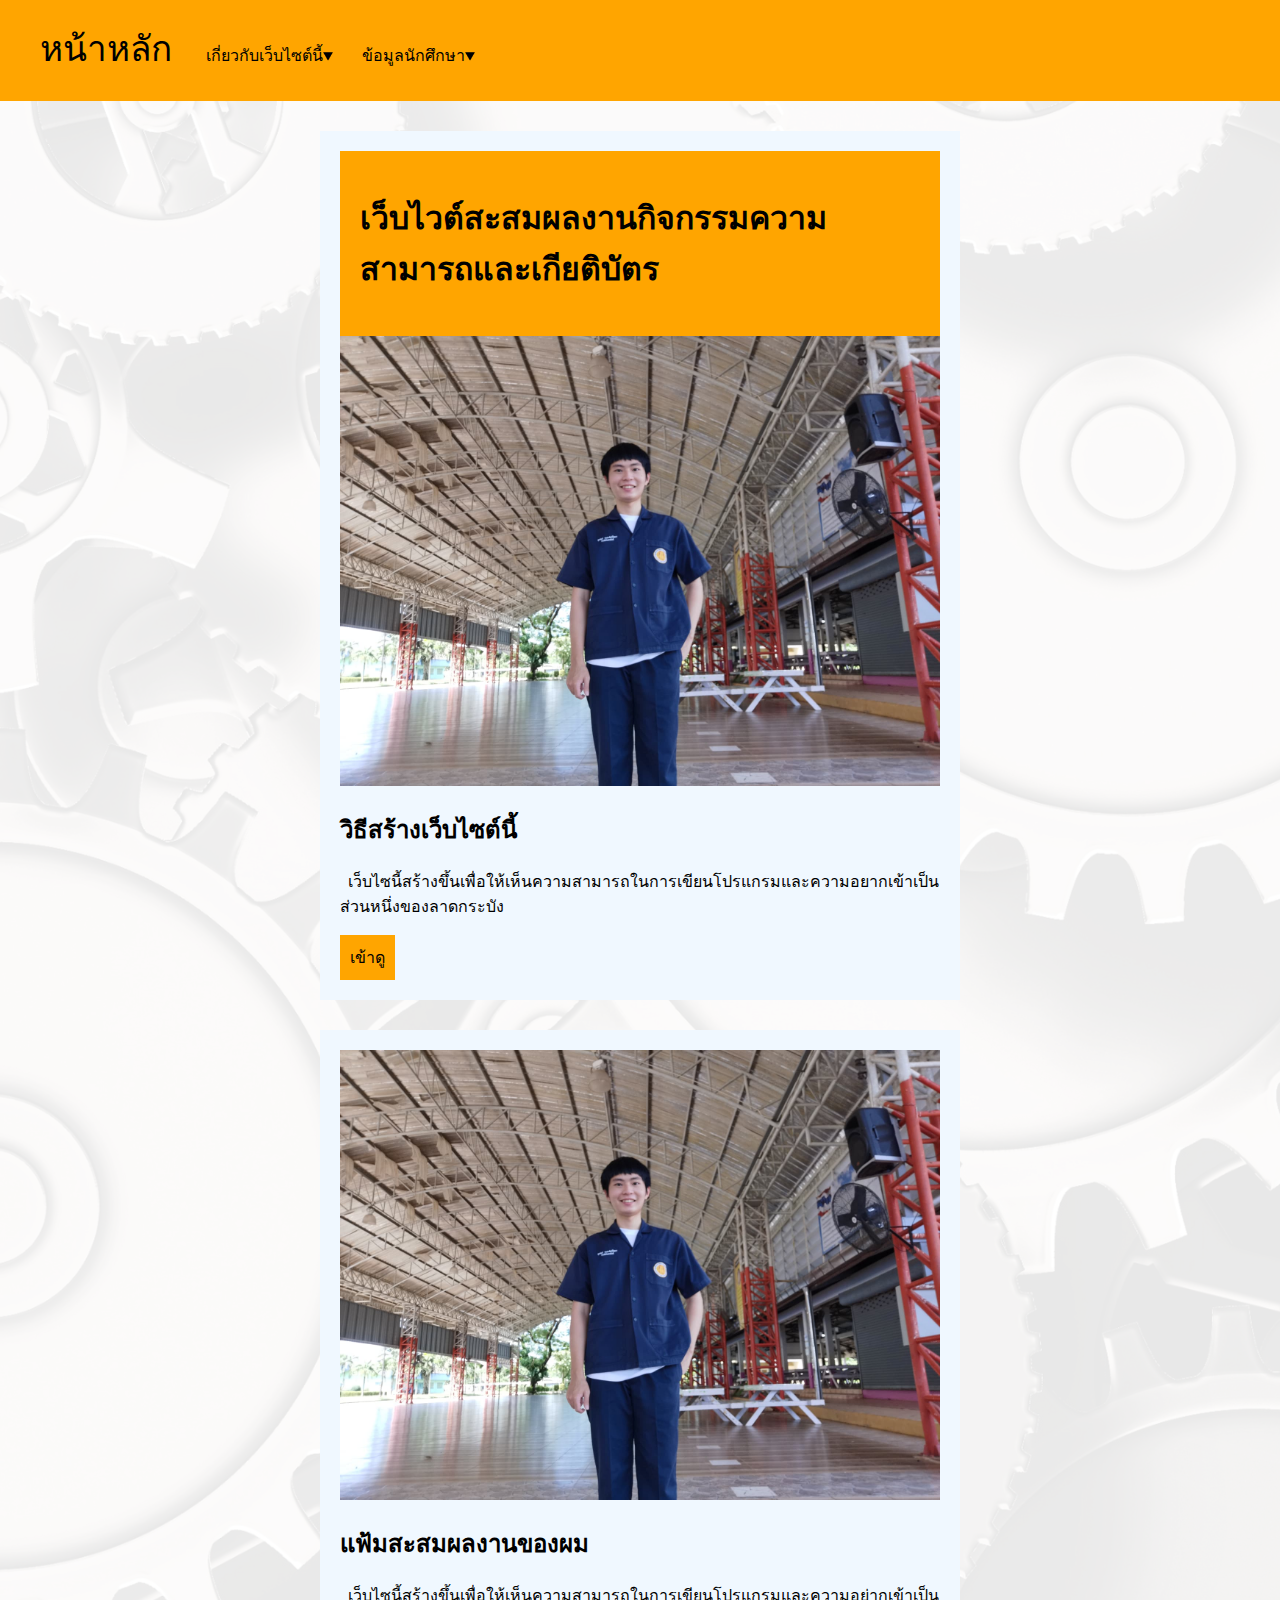
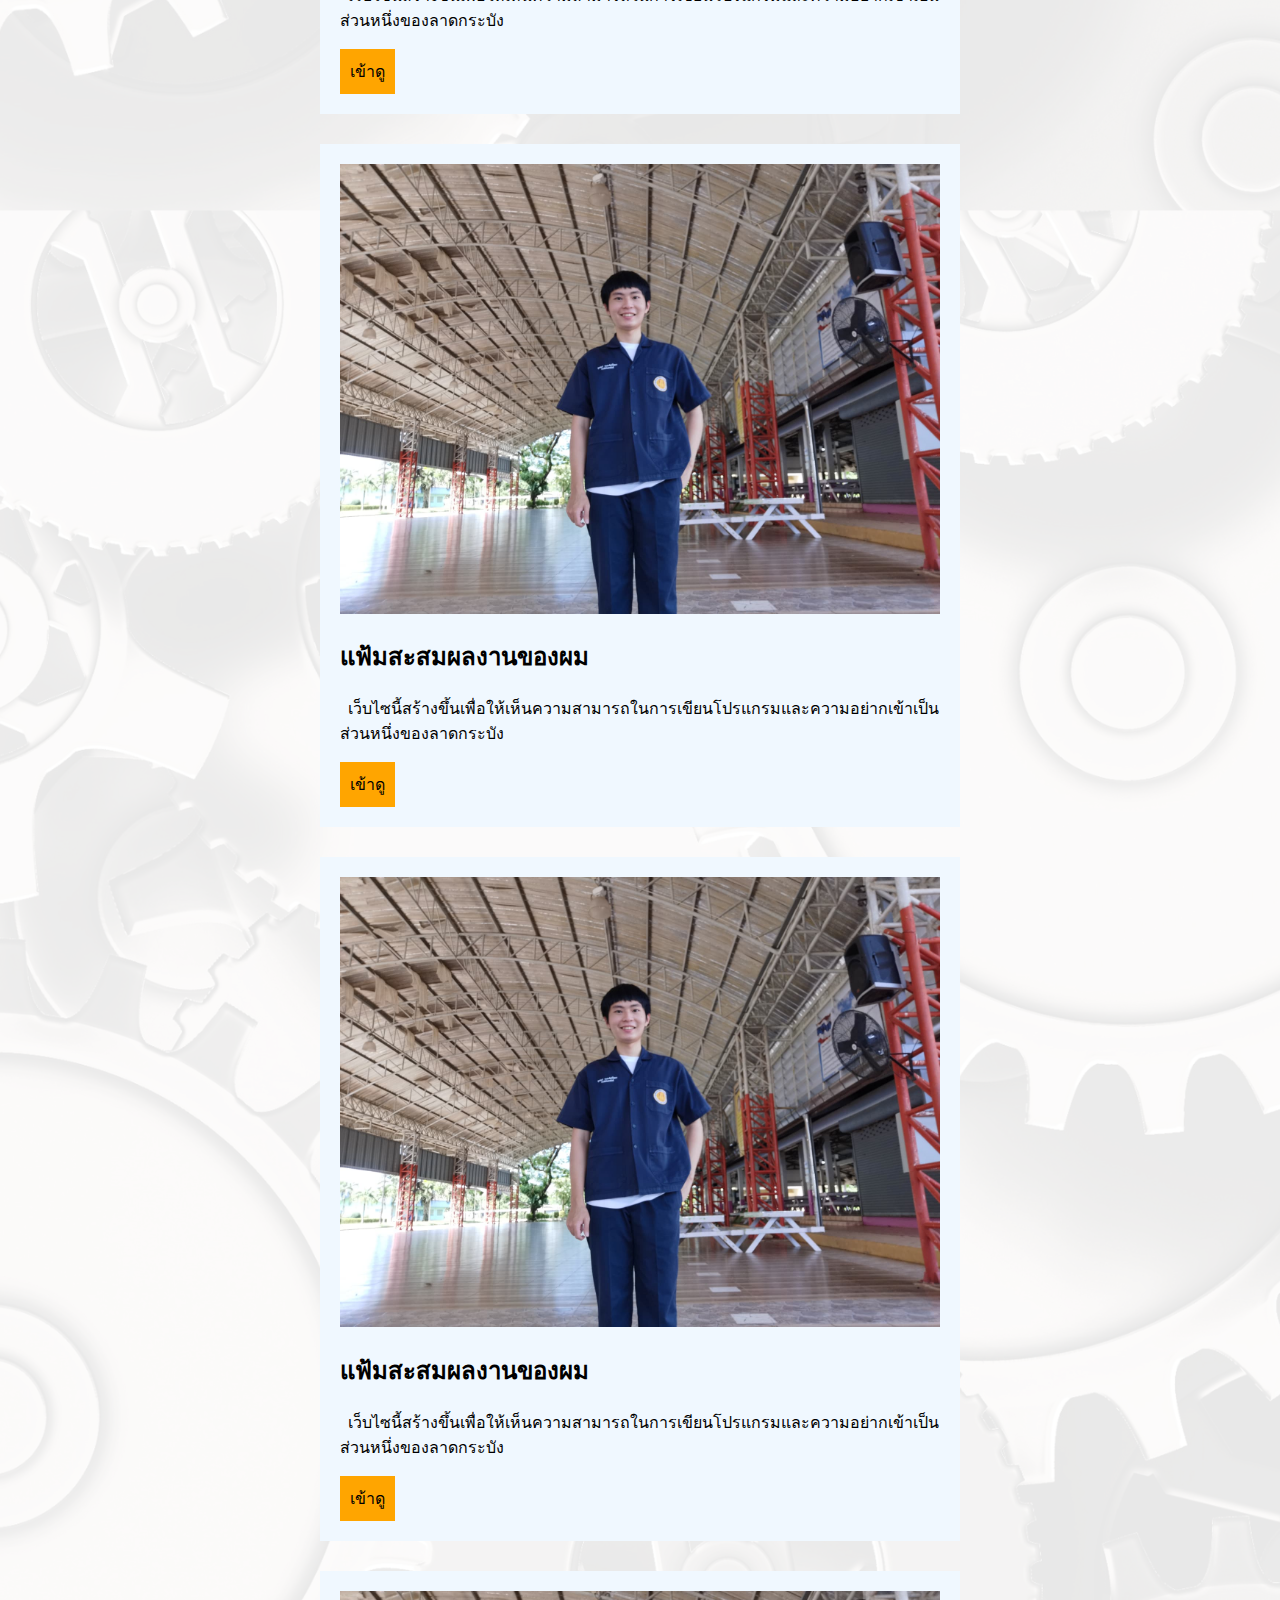
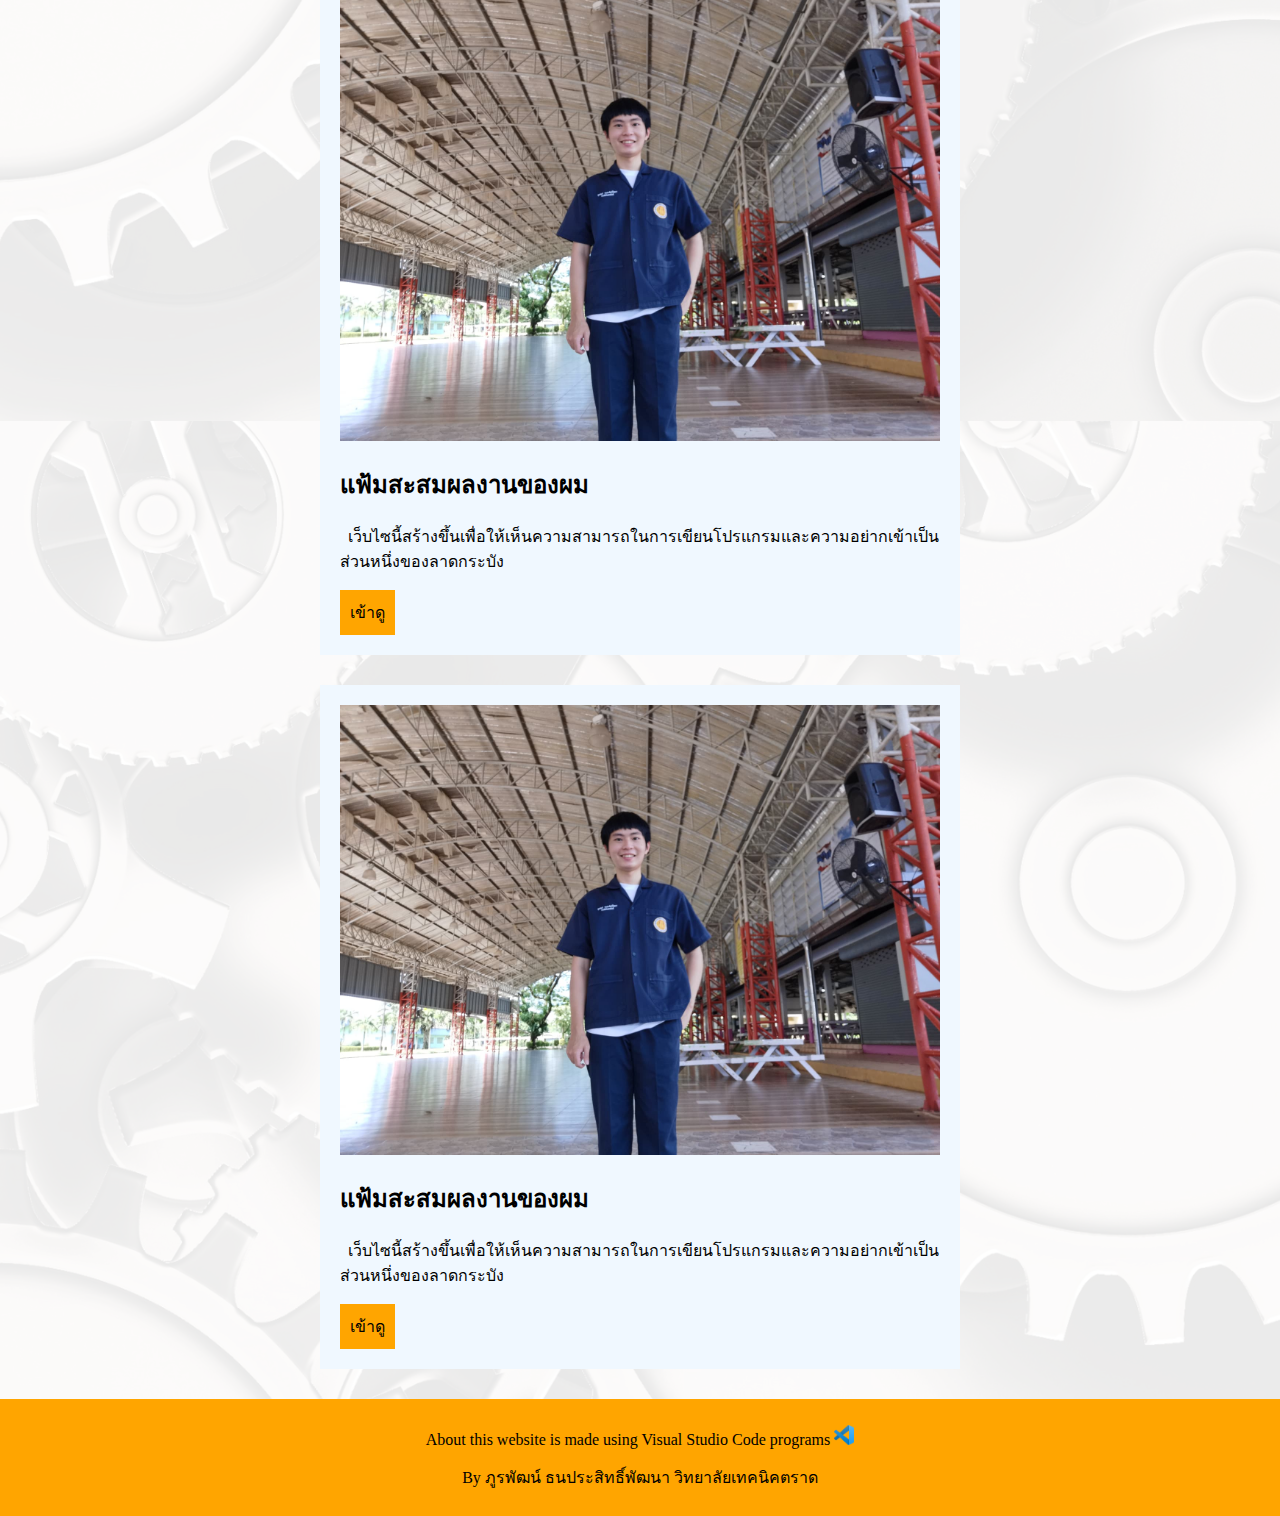
==== commit 54fa8bfe: "hot fix" ====
--- a/index.html
+++ b/index.html
@@ -12,15 +12,15 @@
             <li class="home1"><a href="#">เกี่ยวกับเว็บไซต์นี้<img class="image3" src="image/pngegg01 (1).png"></a>
               <ul>
                <li><a href="My website1.2.html">วิธีสร้างเว็บไซต์นี้</a></li>
-               <li><a href="#">แหล่งอ้างอิง</a></li>
+               <li><a href="My website1.3.html">แหล่งอ้างอิง</a></li>
               </ul>
             </li>
             <li class="home1"><a href="#">ข้อมูลนักศึกษา<img class="image3" src="image/pngegg01 (1).png"></a>
               <ul>
-               <li><a href="#">ประวัติการศึกษา</a></li>
-               <li><a href="#">ความสามารพิเศษ</a></li>
-               <li><a href="#">Portfolio</a></li>
-               <li><a href="#">เกียติบัตร</a></li>
+               <li><a href="My website1.4.html">ประวัติการศึกษา</a></li>
+               <li><a href="My website1.5.html">ความสามารพิเศษ</a></li>
+               <li><a href="My website1.6.html">Portfolio</a></li>
+               <li><a href="My website1.7.html">เกียติบัตร</a></li>
               </ul>
             </li>
           </ul>
@@ -33,7 +33,7 @@
         </div>
         <img class="image1" src="image/309614744_849341049569011_829474108748696369_n.jpg">
         <h2>วิธีสร้างเว็บไซต์นี้</h2>
-        <p>&nbsp;&nbsp;เว็บไซนี้สร้างขึ้นเพื่อให้เห็นความสามารถในการเขียนโปรแกรมและความอย่ากเข้าเป็นส่วนหนึ่งของลาดกระบัง</p>
+        <p>&nbsp;&nbsp;เว็บไซนี้สร้างขึ้นเพื่อให้เห็นความสามารถในการเขียนโปรแกรมและความอยากเข้าเป็นส่วนหนึ่งของลาดกระบัง</p>
         <a class="link1" href="My website1.2.html">เข้าดู</a>
       </div>
       <div class="box1">
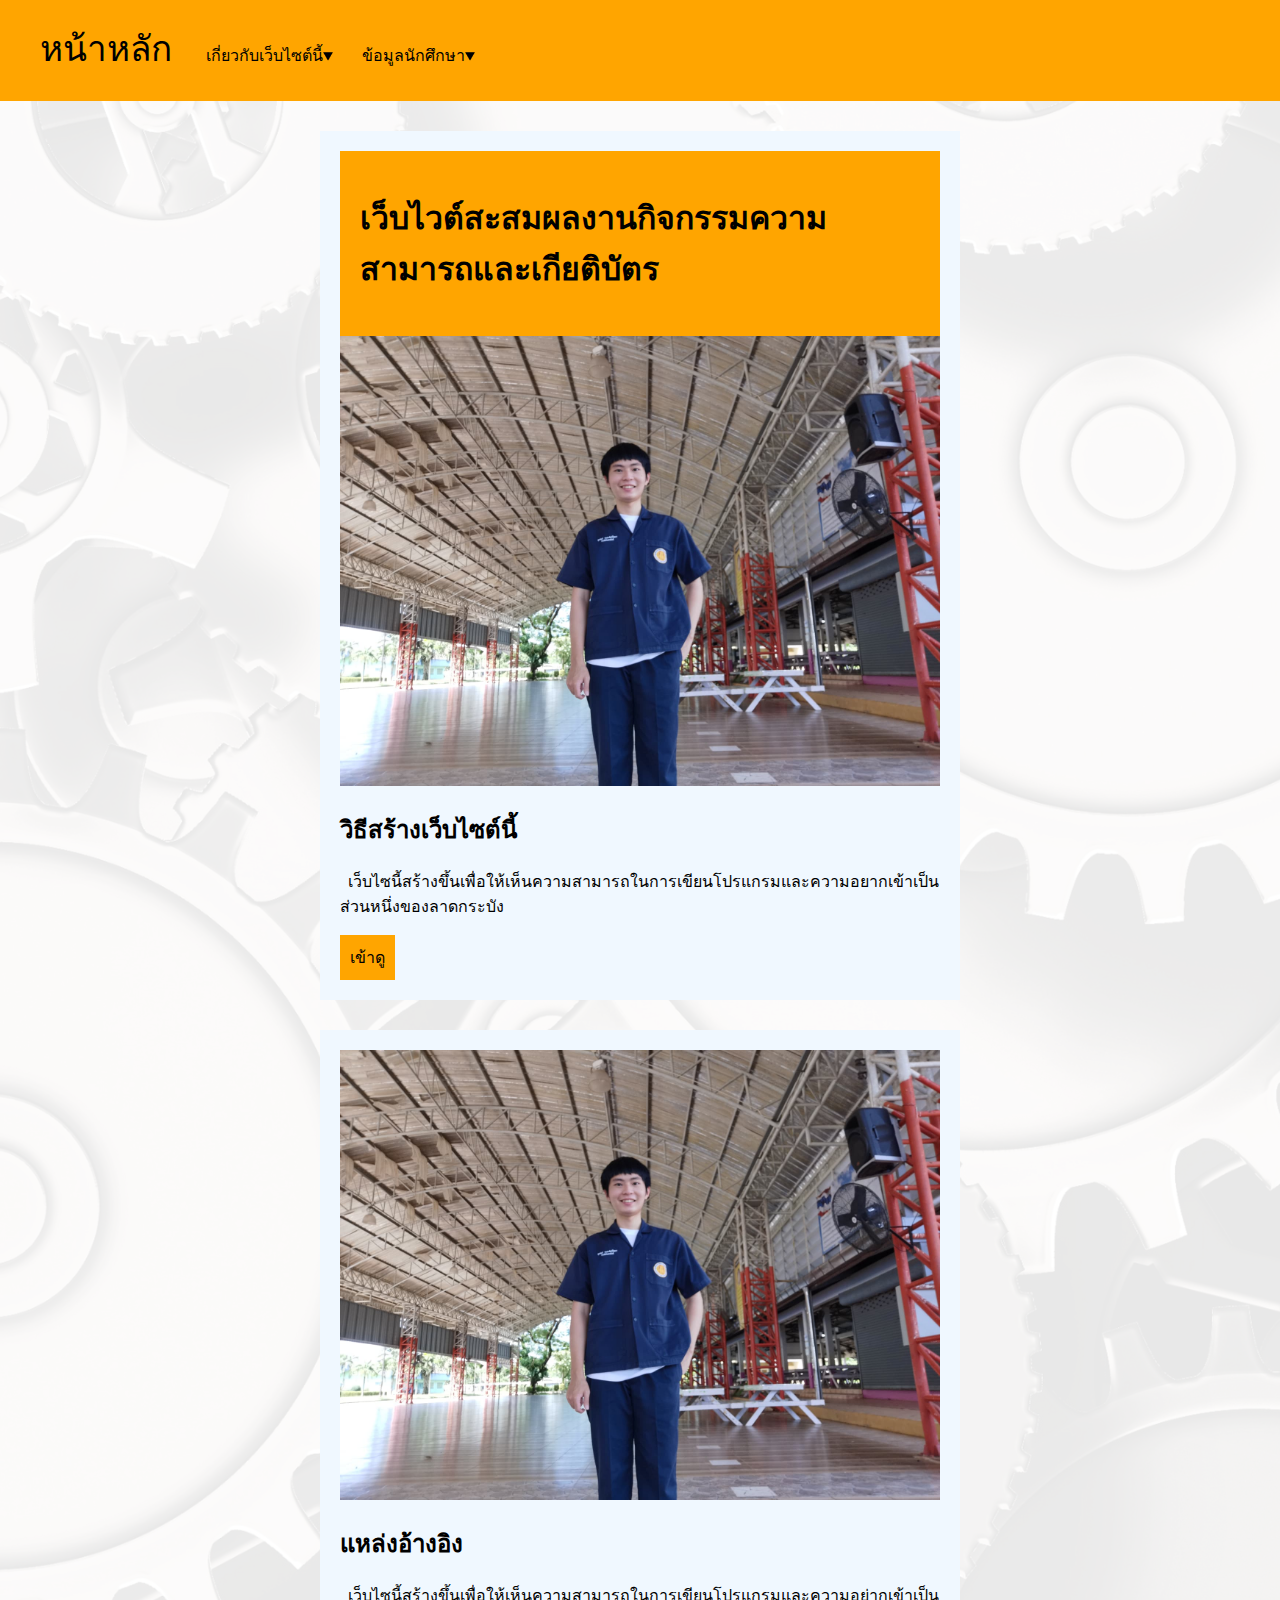
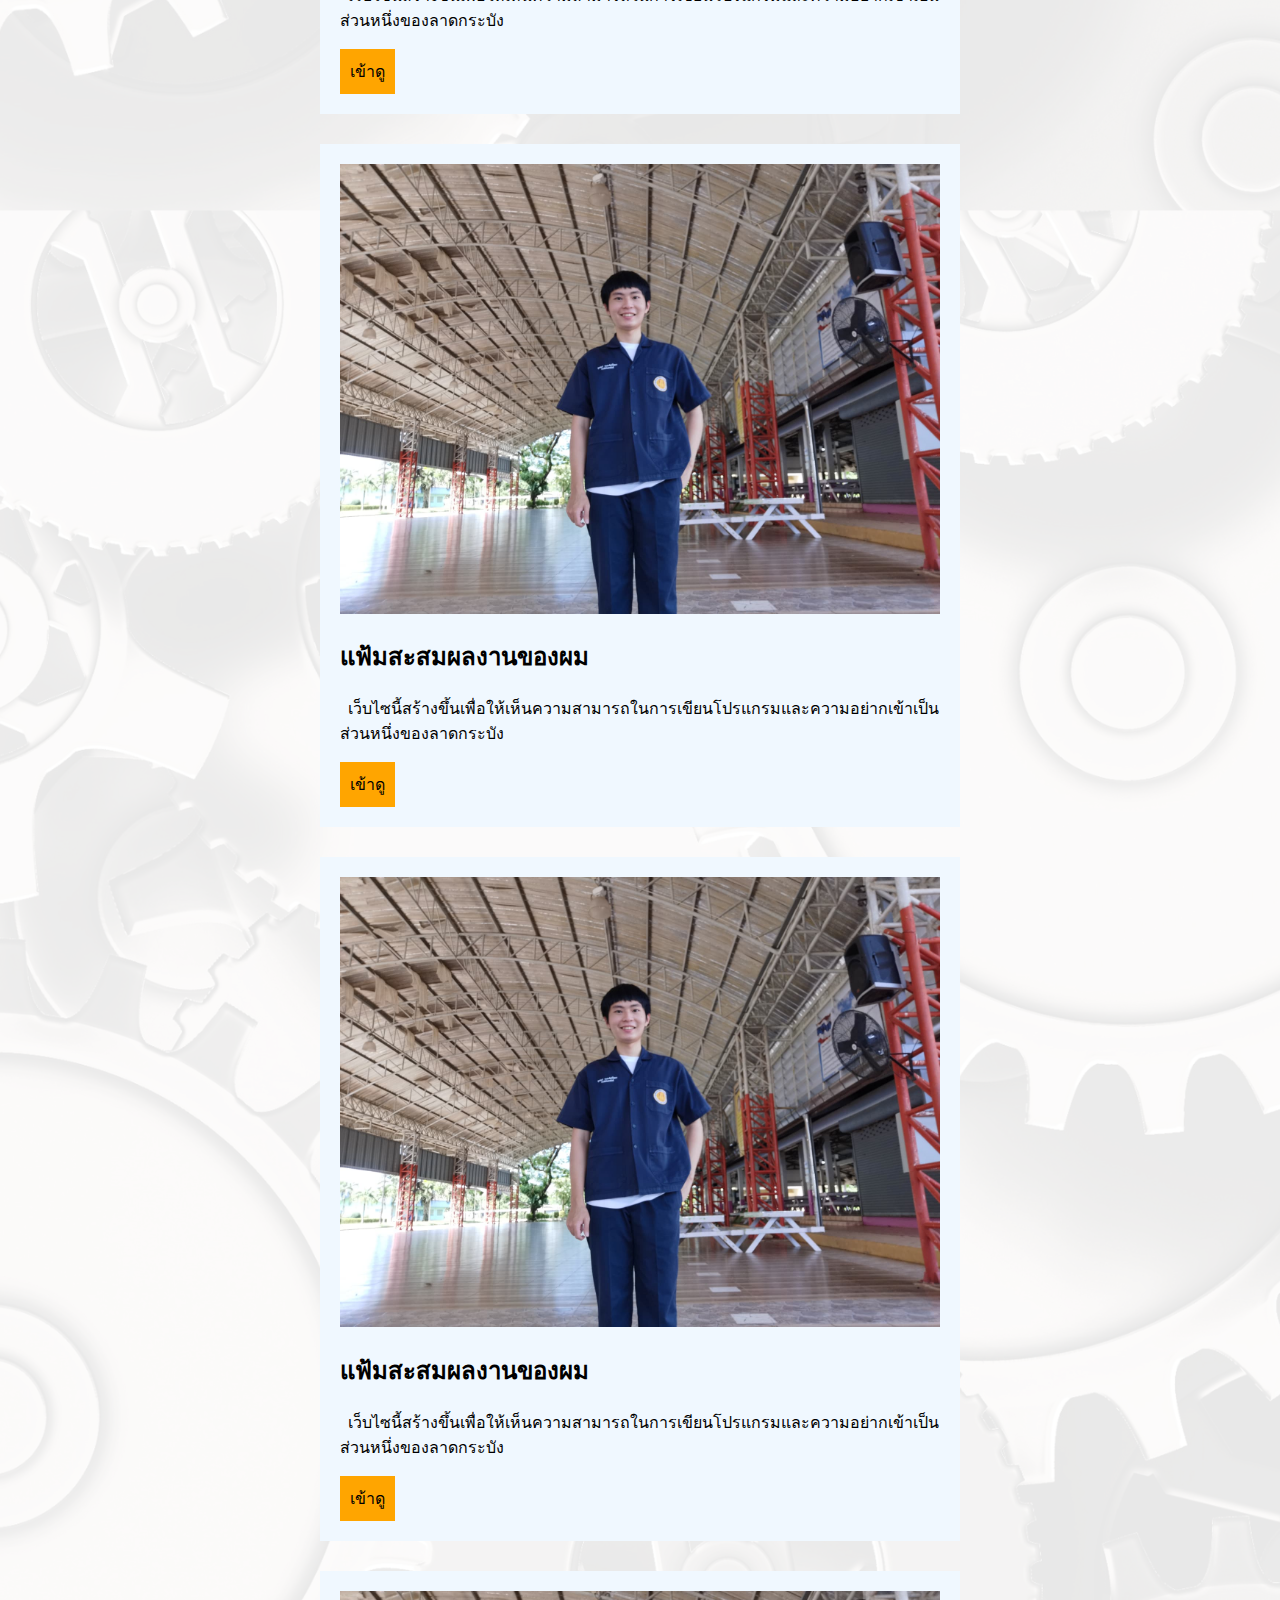
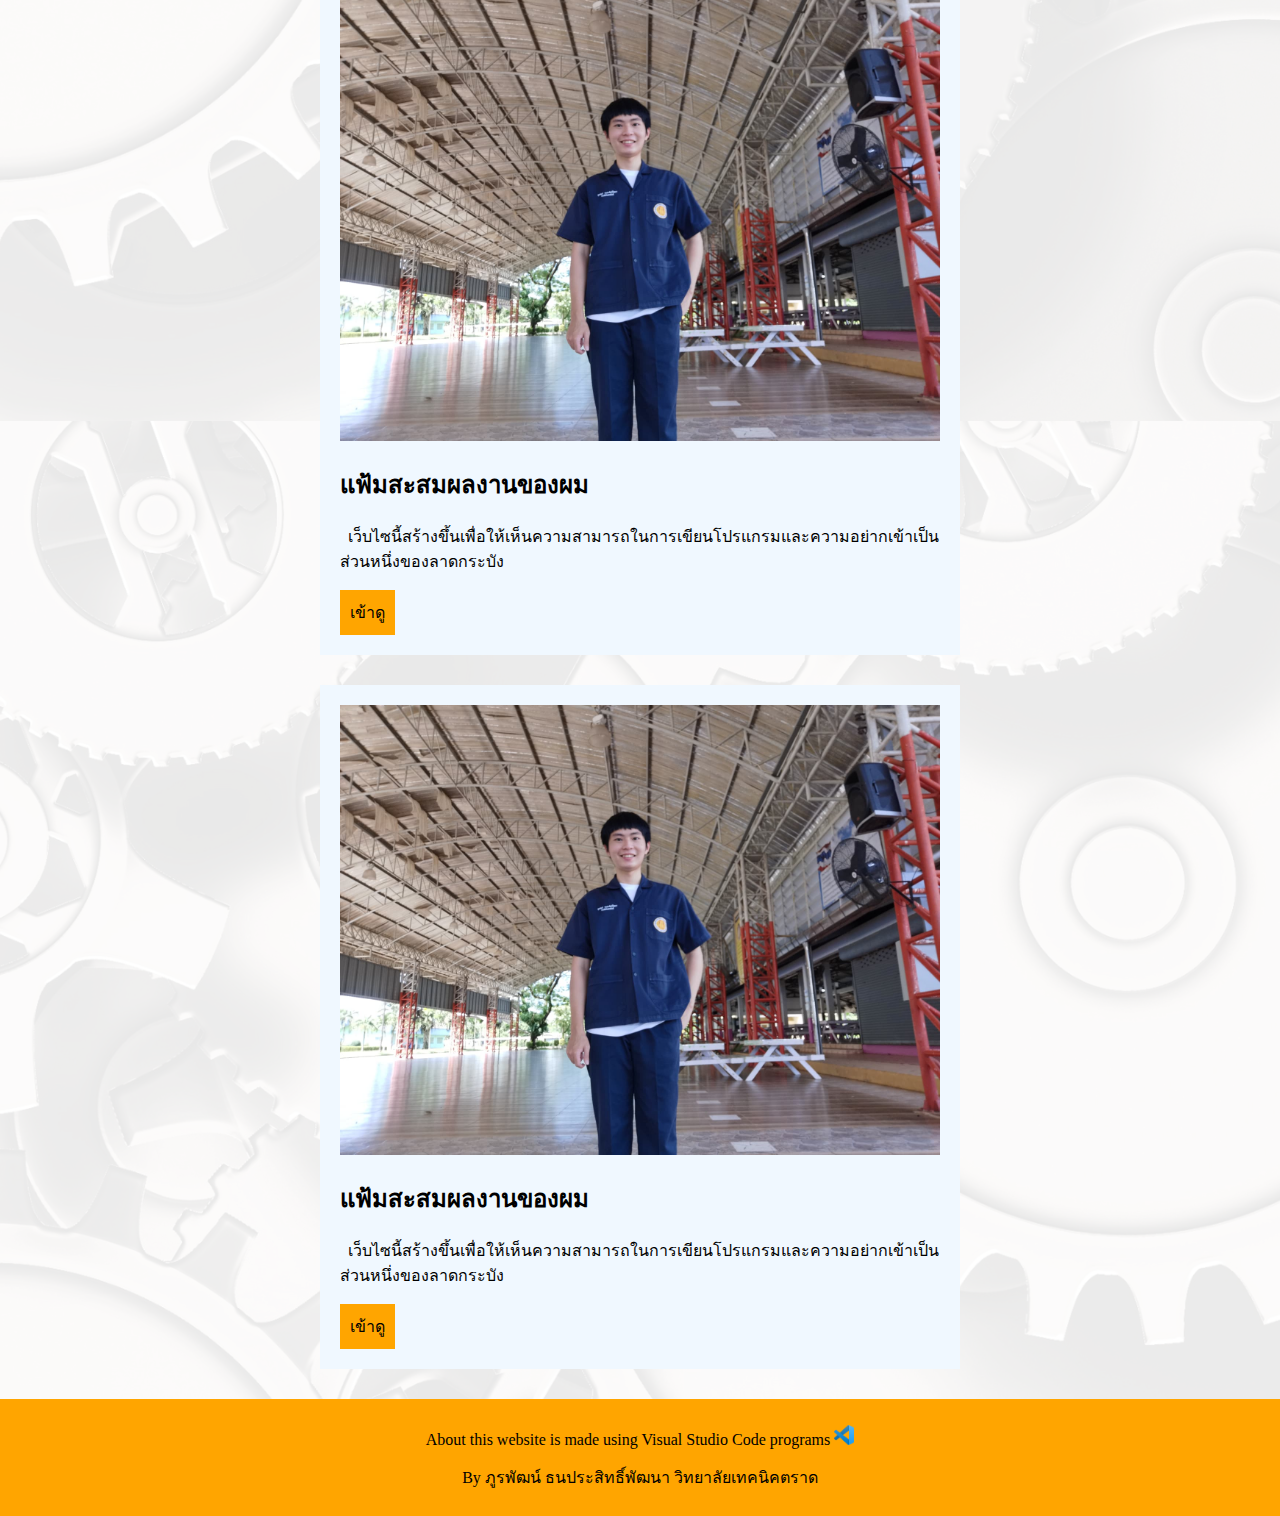
==== commit a59a5c13: "hot fix" ====
--- a/index.html
+++ b/index.html
@@ -38,9 +38,9 @@
       </div>
       <div class="box1">
         <img class="image1" src="image/309614744_849341049569011_829474108748696369_n.jpg">
-        <h2>แฟ้มสะสมผลงานของผม</h2>
+        <h2>แหล่งอ้างอิง</h2>
         <p>&nbsp;&nbsp;เว็บไซนี้สร้างขึ้นเพื่อให้เห็นความสามารถในการเขียนโปรแกรมและความอย่ากเข้าเป็นส่วนหนึ่งของลาดกระบัง</p>
-        <a class="link1" href="###">เข้าดู</a>
+        <a class="link1" href="My website1.3.html">เข้าดู</a>
       </div>
       <div class="box1">
         <img class="image1" src="image/309614744_849341049569011_829474108748696369_n.jpg">
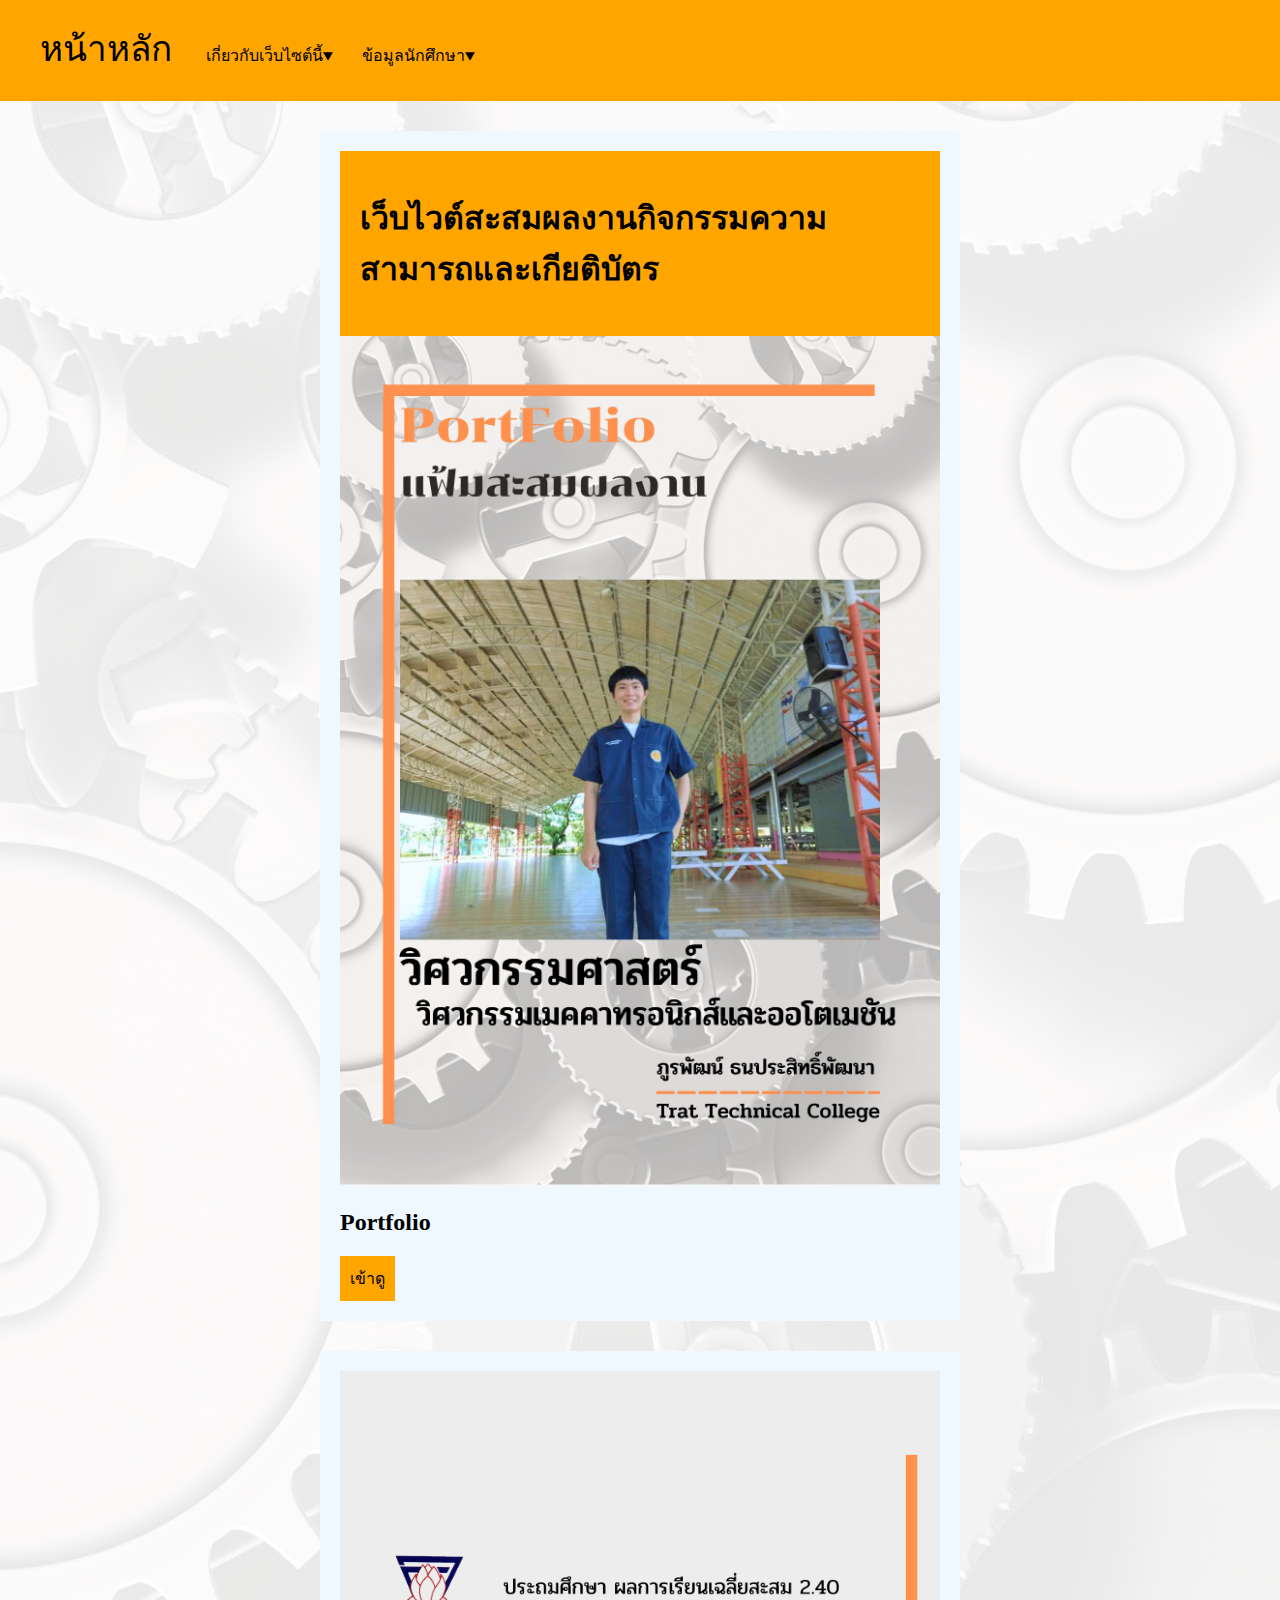
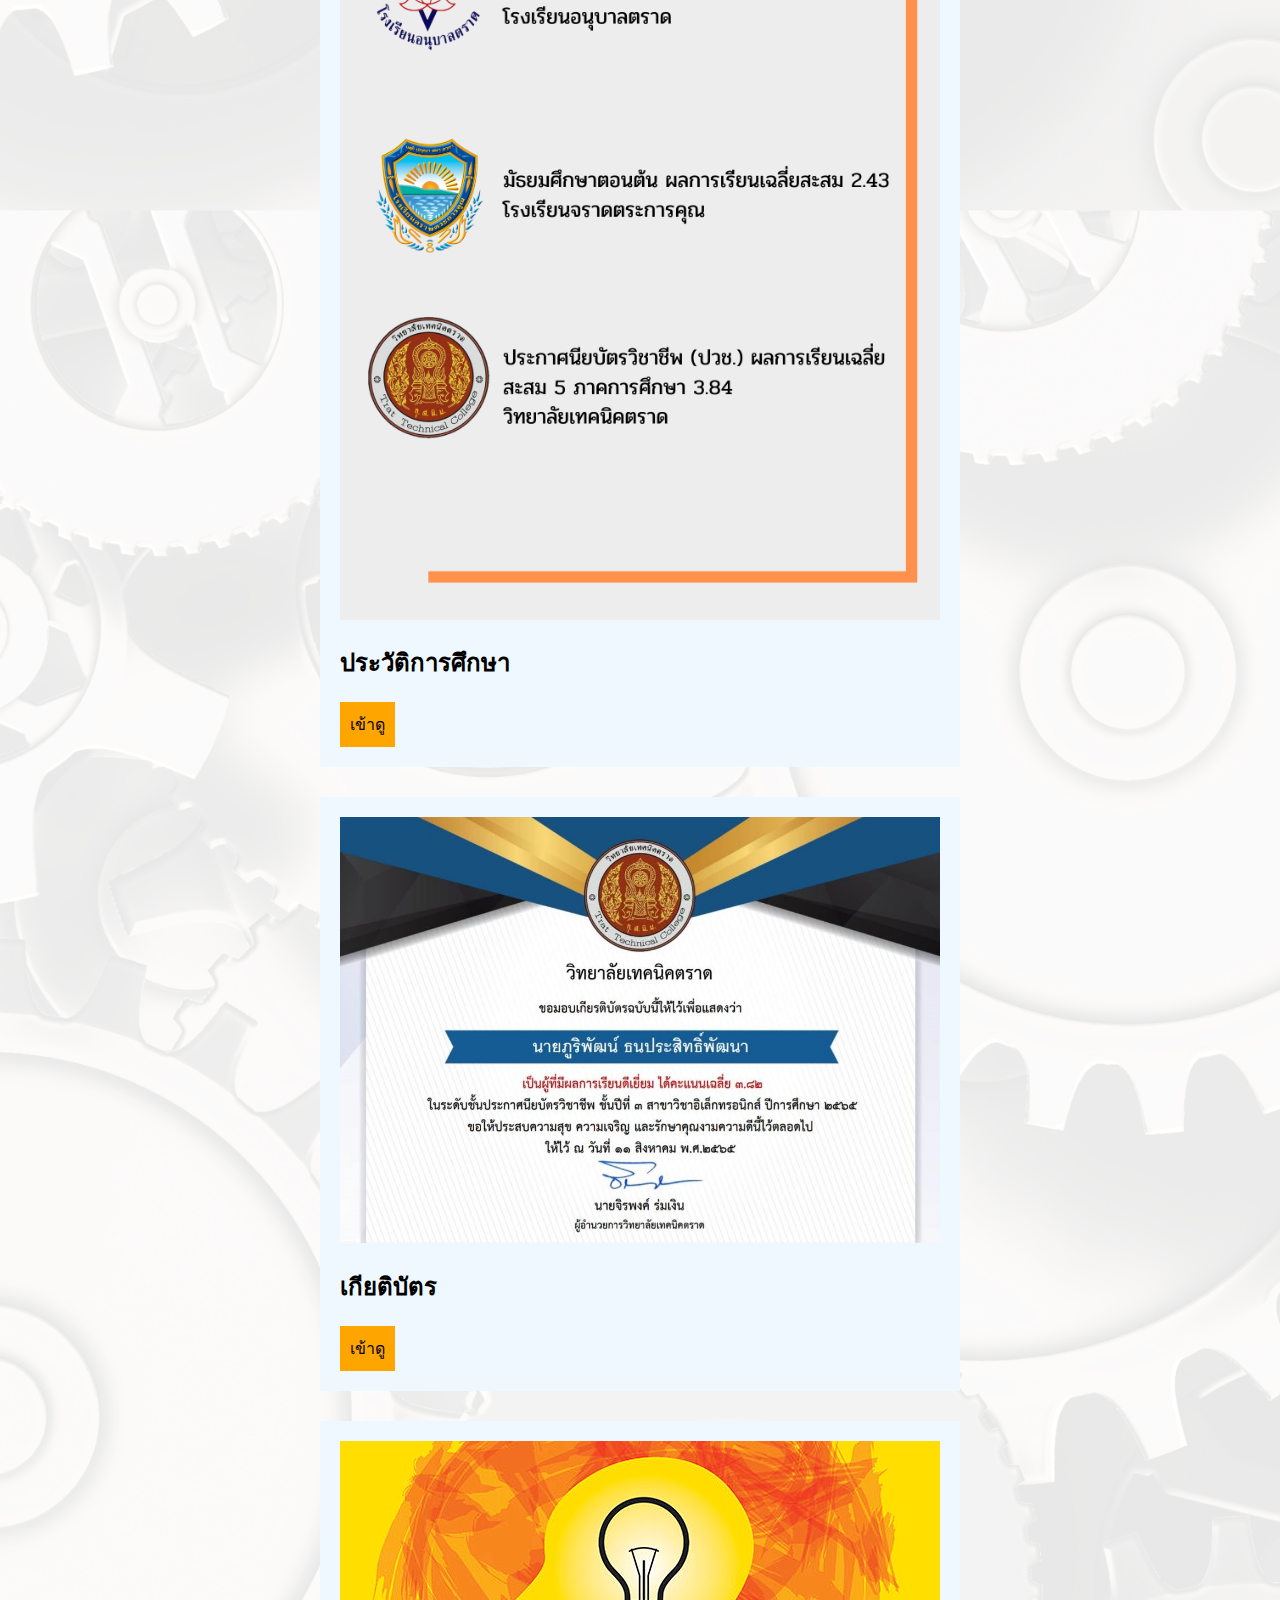
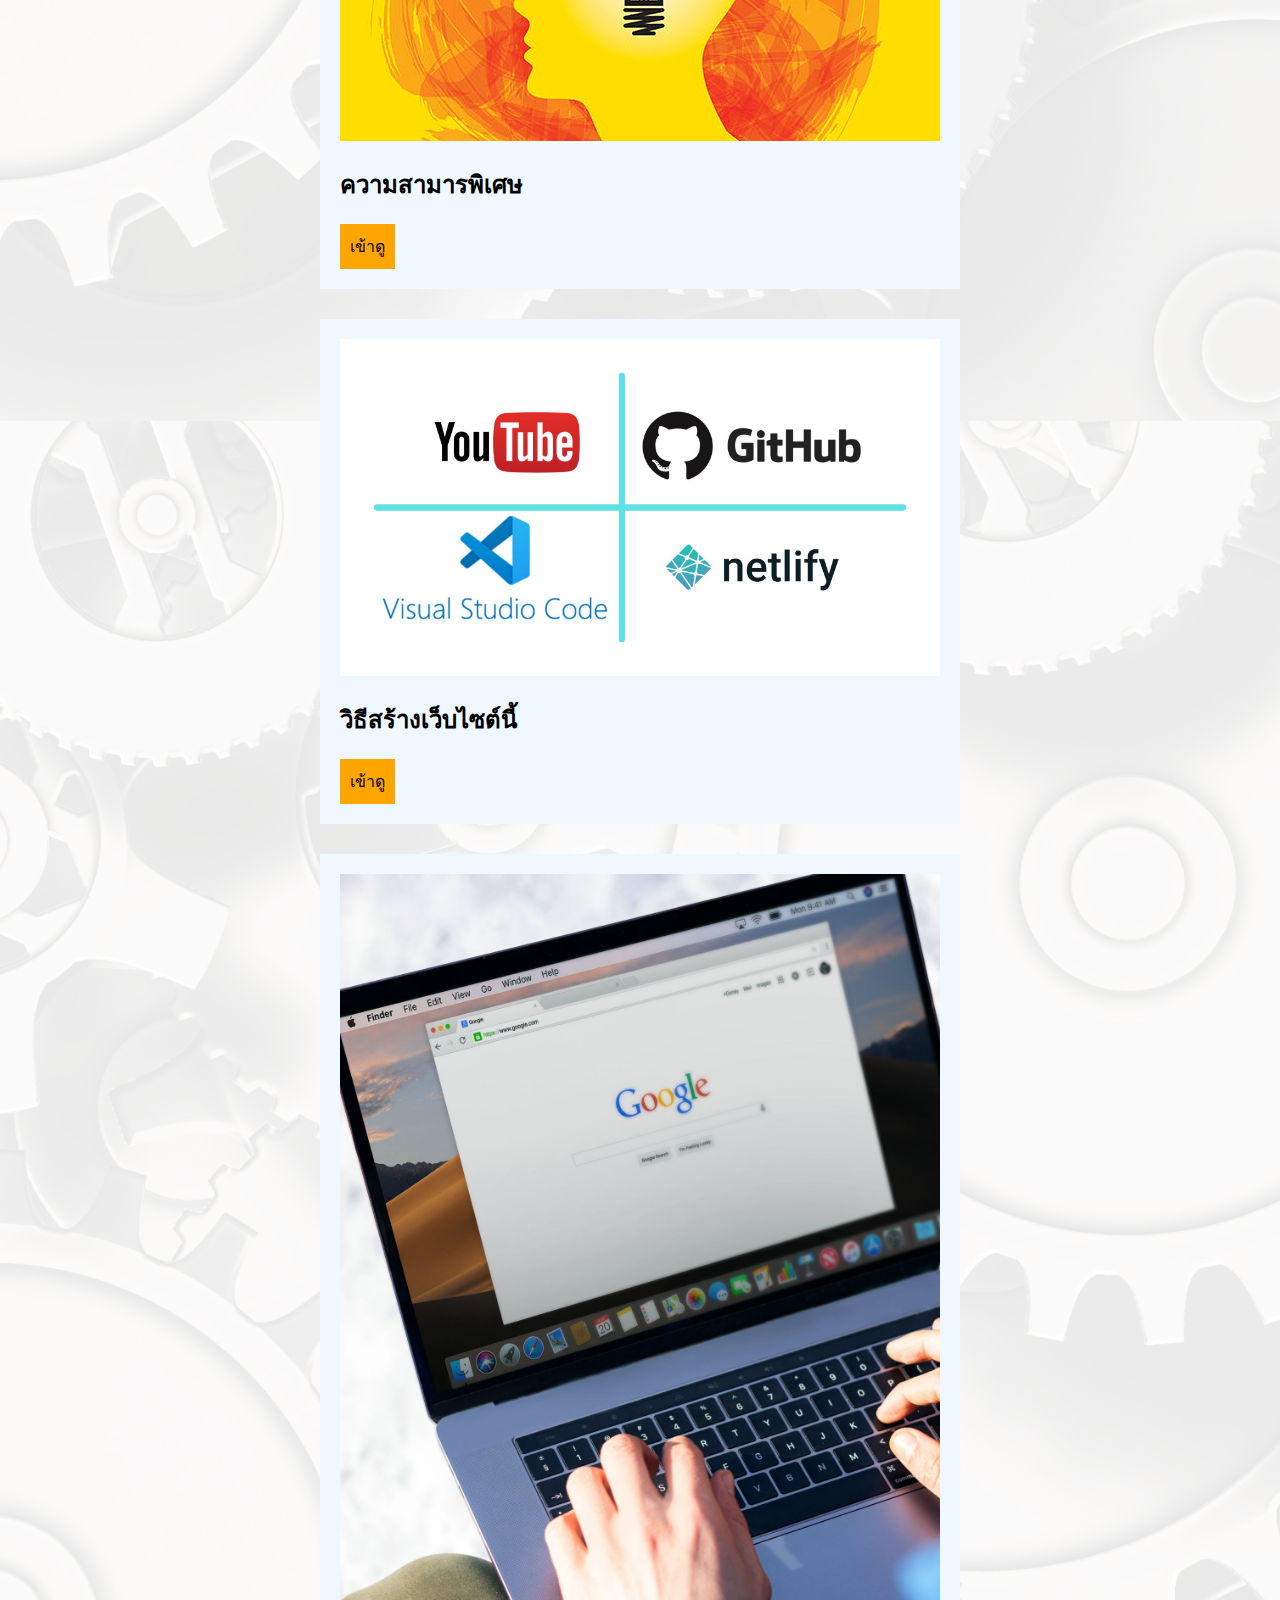
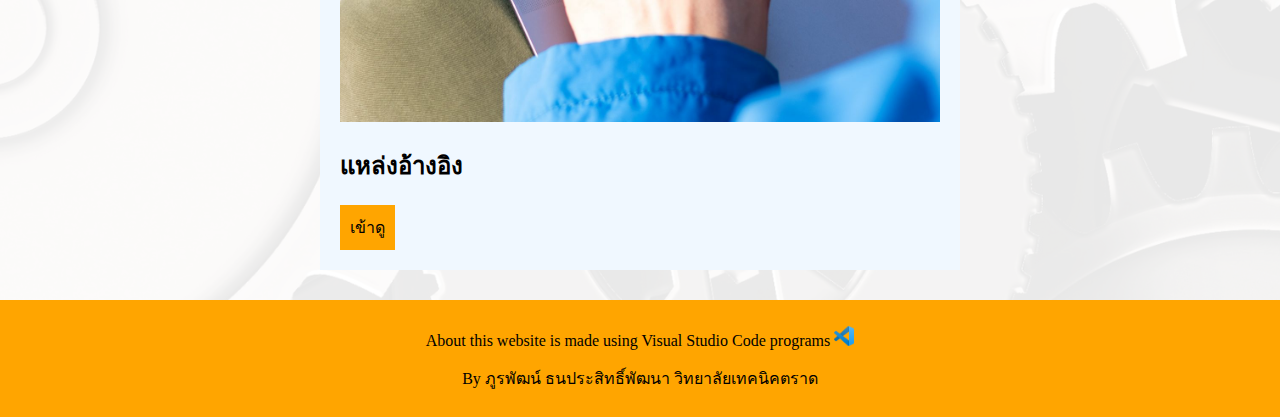
==== commit 8f7664b9: "hot fix" ====
--- a/index.html
+++ b/index.html
@@ -31,40 +31,34 @@
         <div class="heading">
         <h1>เว็บไวต์สะสมผลงานกิจกรรมความสามารถและเกียติบัตร</h1>
         </div>
-        <img class="image1" src="image/309614744_849341049569011_829474108748696369_n.jpg">
+        <img class="image1" src="image/87376_ภูรพัฒน์_ธนประสิทธิ์พัฒนา_เมคคาทรอนิกส์และออโตเมชัน_pages-to-jpg-0001.jpg">
+        <h2>Portfolio</h2>
+        <a class="link1" href="My website1.6.html">เข้าดู</a>
+      </div>
+      <div class="box1">
+        <img class="image1" src="image/สำเนาของ Portfolio habin.png">
+        <h2>ประวัติการศึกษา</h2>
+        <a class="link1" href="My website1.4.html">เข้าดู</a>
+      </div>
+      <div class="box1">
+        <img class="image1" src="image/320453546_861052981894736_7299319679347889781_n.jpg">
+        <h2>เกียติบัตร</h2>
+        <a class="link1" href="My website1.7.html">เข้าดู</a>
+      </div>
+      <div class="box1">
+        <img class="image1" src="image/ingredients-for-creative-thinking-600x300.jpg">
+        <h2>ความสามารพิเศษ</h2>
+        <a class="link1" href="My website1.5.html">เข้าดู</a>
+      </div>
+      <div class="box1">
+        <img class="image1" src="image/68999.jpg">
         <h2>วิธีสร้างเว็บไซต์นี้</h2>
-        <p>&nbsp;&nbsp;เว็บไซนี้สร้างขึ้นเพื่อให้เห็นความสามารถในการเขียนโปรแกรมและความอยากเข้าเป็นส่วนหนึ่งของลาดกระบัง</p>
         <a class="link1" href="My website1.2.html">เข้าดู</a>
       </div>
       <div class="box1">
-        <img class="image1" src="image/309614744_849341049569011_829474108748696369_n.jpg">
+        <img class="image1" src="image/7695.jpg">
         <h2>แหล่งอ้างอิง</h2>
-        <p>&nbsp;&nbsp;เว็บไซนี้สร้างขึ้นเพื่อให้เห็นความสามารถในการเขียนโปรแกรมและความอย่ากเข้าเป็นส่วนหนึ่งของลาดกระบัง</p>
         <a class="link1" href="My website1.3.html">เข้าดู</a>
-      </div>
-      <div class="box1">
-        <img class="image1" src="image/309614744_849341049569011_829474108748696369_n.jpg">
-        <h2>แฟ้มสะสมผลงานของผม</h2>
-        <p>&nbsp;&nbsp;เว็บไซนี้สร้างขึ้นเพื่อให้เห็นความสามารถในการเขียนโปรแกรมและความอย่ากเข้าเป็นส่วนหนึ่งของลาดกระบัง</p>
-        <a class="link1" href="###">เข้าดู</a>
-      </div>
-      <div class="box1">
-        <img class="image1" src="image/309614744_849341049569011_829474108748696369_n.jpg">
-        <h2>แฟ้มสะสมผลงานของผม</h2>
-        <p>&nbsp;&nbsp;เว็บไซนี้สร้างขึ้นเพื่อให้เห็นความสามารถในการเขียนโปรแกรมและความอย่ากเข้าเป็นส่วนหนึ่งของลาดกระบัง</p>
-        <a class="link1" href="###">เข้าดู</a>
-      </div>
-      <div class="box1">
-        <img class="image1" src="image/309614744_849341049569011_829474108748696369_n.jpg">
-        <h2>แฟ้มสะสมผลงานของผม</h2>
-        <p>&nbsp;&nbsp;เว็บไซนี้สร้างขึ้นเพื่อให้เห็นความสามารถในการเขียนโปรแกรมและความอย่ากเข้าเป็นส่วนหนึ่งของลาดกระบัง</p>
-        <a class="link1" href="###">เข้าดู</a>
-      </div>
-      <div class="box1">
-        <img class="image1" src="image/309614744_849341049569011_829474108748696369_n.jpg">
-        <h2>แฟ้มสะสมผลงานของผม</h2>
-        <p>&nbsp;&nbsp;เว็บไซนี้สร้างขึ้นเพื่อให้เห็นความสามารถในการเขียนโปรแกรมและความอย่ากเข้าเป็นส่วนหนึ่งของลาดกระบัง</p>
-        <a class="link1" href="###">เข้าดู</a>
       </div>
      </div>
     <footer class="bottom-footer">
